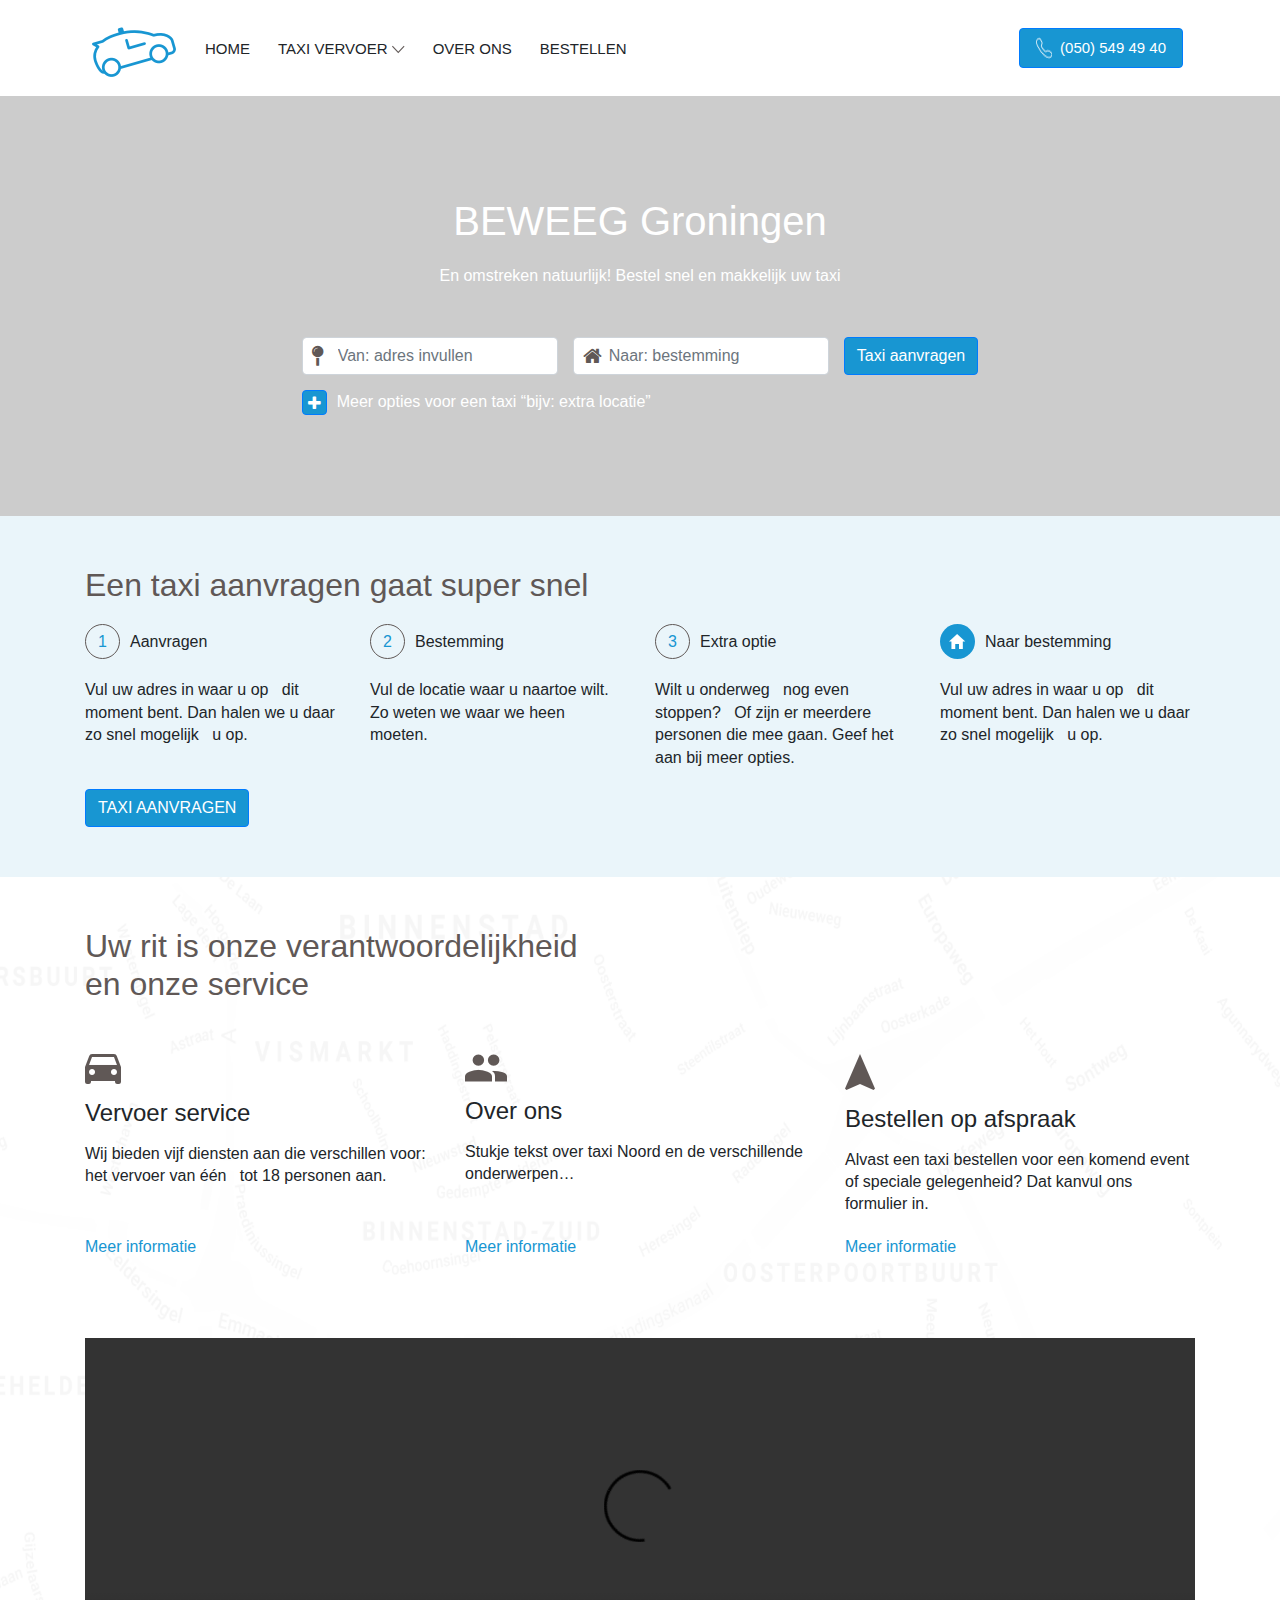
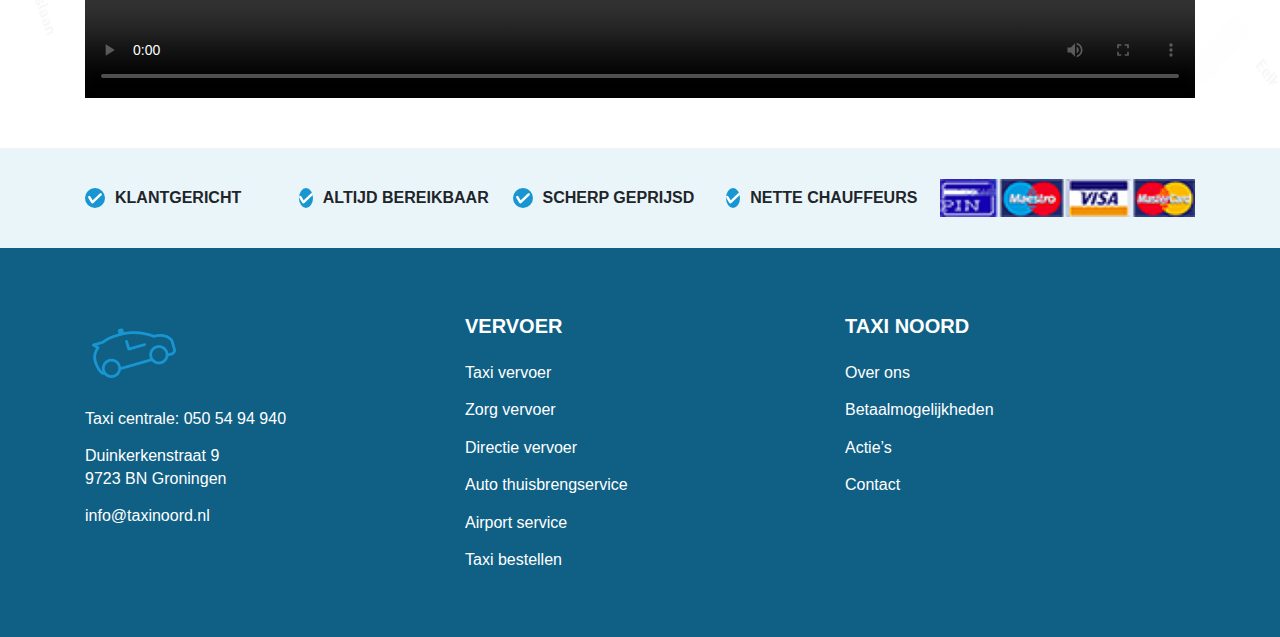
==== index.html @ 8e5fa74c "intial commit (any name )" ====
﻿<!doctype html>
<html>
<head>
    <meta charset="utf-8">
    <meta name="viewport" content="width=device-width, initial-scale=1, shrink-to-fit=no">
    <meta name="description" content="">
    <meta name="author" content="">





    <title>Taxi Noord - Home</title>

    <link href="Content/bootstrap.css" rel="stylesheet" />
    <link href="Content/font-awesome.css" rel="stylesheet" />
    <!-- Custom styles for this template -->
    <link href="css/app.css" rel="stylesheet" />

</head>

<body>

    <nav class="navbar navbar-expand-md nav-top">
        <div class="container">
            <a class="navbar-brand" href="#">
                <img src="images/group@2x.png" alt="Alternate Text" />
            </a>
            <a class="nav-link btn btn-primary d-flex d-md-none onsamll-phone" href="#"><img class="mr-2" src="images/icons/ion-ios-telephone-outline-ionicons.png" alt="Alternate Text" /> <span class="text-white">(050) 549 49 40</span></a>

            <button class="navbar-toggler" type="button" data-toggle="collapse" data-target="#navbarsExample07" aria-controls="navbarsExample07" aria-expanded="false" aria-label="Toggle navigation">
                <span class="fa fa-bars"></span>
            </button>

            <div class="collapse navbar-collapse" id="navbarsExample07">
                <ul class="navbar-nav mr-auto">
                    <li class="nav-item active">
                        <a class="nav-link" href="#">Home <span class="sr-only">(current)</span></a>
                    </li>
                    <li class="nav-item dropdown">
                        <a class="nav-link dropdown-toggle" href="http://example.com" id="dropdown07" data-toggle="dropdown" aria-haspopup="true" aria-expanded="false">Taxi Vervoer <img src="images/icons/ion-ios-arrow-down-ionicons.png" alt="Alternate Text" /></a>
                        <div class="dropdown-menu" aria-labelledby="dropdown07">
                            <a class="dropdown-item" href="#">Action</a>
                            <a class="dropdown-item" href="#">Another action</a>
                            <a class="dropdown-item" href="#">Something else here</a>
                        </div>
                    </li>
                    <li class="nav-item">
                        <a class="nav-link" href="#">Over ons</a>
                    </li>
                    <li class="nav-item">
                        <a class="nav-link" href="#">Bestellen</a>
                    </li>


                </ul>
                <ul class="my-2 my-md-0 list-unstyled nav-right">
                    <li class="nav-item  d-none d-md-block">
                        <a class="nav-link btn btn-primary d-flex" href="#"><img class="mr-2" src="images/icons/ion-ios-telephone-outline-ionicons.png" alt="Alternate Text" /> <span>(050) 549 49 40</span></a>
                    </li>
                </ul>
            </div>
        </div>
    </nav>
    <header class="header">
        <div class="container">
            <div class="header-content">
                <h1 class="text-center heading">BEWEEG Groningen</h1>
                <p class="text-center first-para">En omstreken natuurlijk! Bestel snel en makkelijk uw taxi</p>
                <form class="form-inline" action="/action_page.php">

                    <div class="form-group from-address-container">
                        <input type="text" class="form-control" placeholder="Van: adres invullen" id="from-address">
                    </div>
                    <div class="form-group to-address-container">
                        <input type="text" class="form-control" placeholder="Naar: bestemming" id="to-address">

                    </div>
                    <div class="more-option-container d-block d-md-none">
                        <div class="more-option-btn-container d-flex align-items-center">
                            <button class="btn btn-primary p-0 more-option-btn"><i class="fa fa-plus"></i></button>
                            <span>
                                Meer opties voor een taxi “bijv: extra locatie”
                            </span>
                        </div>

                    </div>

                    <button type="submit" class="btn btn-primary">Taxi aanvragen</button>

                </form>
                <div class="more-option-container d-none d-md-block">
                    <div class="more-option-btn-container d-flex align-items-center">
                        <button class="btn btn-primary p-0 more-option-btn"><i class="fa fa-plus"></i></button>
                        <span>
                            Meer opties voor een taxi “bijv: extra locatie”
                        </span>
                    </div>

                </div>
            </div>
        </div>
    </header>


    <section class="section apply-section">
        <div class="container">
            <div class="apply-content">
                <h2 class="text-secondary apply-title">Een taxi aanvragen gaat super snel</h2>
                <div class="row">
                    <div class="col-sm-6 col-md-3 mb-3 mb-md-0">
                        <div class="step-number-container">
                            <div class="step-number">1</div>
                            <span class="step-help-text">
                                Aanvragen
                            </span>
                        </div>
                        <p class="step-text">
                            Vul uw adres in waar u op                              dit moment bent. Dan halen we u daar zo snel mogelijk                              u op.
                        </p>
                       </div>


                    <div class="col-sm-6 col-md-3  mb-3 mb-md-0">
                        <div class="step-number-container">
                            <div class="step-number">2</div>
                            <span class="step-help-text">
                                Bestemming
                            </span>
                        </div>
                        <p class="step-text">
                            Vul de locatie waar u naartoe wilt. Zo weten we waar we heen moeten.
                        </p>
                    </div>

                    <div class="col-sm-6 col-md-3   mb-3 mb-md-0">
                        <div class="step-number-container">
                            <div class="step-number">3</div>
                            <span class="step-help-text">
                                Extra optie
                            </span>
                        </div>
                        <p class="step-text">
                            Wilt u onderweg                              nog even stoppen?                              Of zijn er meerdere personen die mee gaan. Geef het aan bij meer opties.
                        </p>
                    </div>

                    <div class="col-sm-6 col-md-3   mb-3 mb-md-0">
                        <div class="step-number-container">
                            <div class="step-number step-number-img bg-primary"><img src="images/icons/ion-android-home-ionicons.png" alt="Alternate Text" /></div>
                            <span class="step-help-text">
                                Naar bestemming
                            </span>
                        </div>
                        <p class="step-text">
                            Vul uw adres in waar u op                              dit moment bent. Dan halen we u daar zo snel mogelijk                              u op.
                        </p>
                    </div>
                </div>

                <div class="row">
                    <div class="col">
                        <button class="btn btn-primary  step-btn text-nowrap taxi-btn">Taxi aanvragen</button>
                    </div>
                </div>
            </div>
        </div>
    </section>



    <section class="section services-section">
        <div class="container">
            <div class="services-content">
                <div class="row">
                    <div class="col-md-6">
                        <h2 class="text-secondary services-title">Uw rit is onze verantwoordelijkheid                 en onze service</h2>
                    </div>
                </div>
                <div class="row services-container">
                    <div class="col-sm-4 col-md-4 mb-5 mb-sm-0">
                        <img src="images/icons/ion-android-car-ionicons.png" class="service-icon" alt="Alternate Text" />
                        <h4 class="service-name">Vervoer service</h4>
                        <p class="service-text">Wij bieden vijf diensten aan die verschillen voor:  het vervoer van één                                  tot 18 personen aan. </p>
                        <a href="#" class="btn-link text-primary more-info-link">Meer informatie </a>
                    </div>

                    <div class="col-sm-4 col-md-4  mb-5 mb-sm-0">
                        <img src="images/icons/ion-android-people-ionicons.png" class="service-icon" alt="Alternate Text" />
                        <h4 class="service-name">Over ons</h4>
                        <p class="service-text">Stukje tekst over taxi Noord en de verschillende onderwerpen… </p>
                        <a href="#" class="btn-link text-primary more-info-link">Meer informatie </a>
                    </div>

                    <div class="col-sm-4 col-md-4">
                        <img src="images/icons/ion-android-navigate-ionicons.png" class="service-icon" alt="Alternate Text" />
                        <h4 class="service-name">Bestellen op afspraak</h4>
                        <p class="service-text">Alvast een taxi bestellen voor een komend event of speciale gelegenheid? Dat kanvul ons formulier in. </p>
                        <a href="#" class="btn-link text-primary more-info-link">Meer informatie </a>
                    </div>

                </div>

                <div class="video-container">
                    <video controls>
                        <source src="movie.mp4" type="video/mp4">
                        <source src="movie.ogg" type="video/ogg">
                        Your browser does not support the video tag.
                    </video>
                </div>
            </div>
        </div>
    </section>


    <section class="price-section">
        <div class="container">
            <div class="price-content">
                <div class="row flex-grow-1">
                    <div class="col-12 col-sm-8  col-lg-9  d-flex align-items-center">
                        <div class="row flex-grow-1">
                            <div class="col-6 col-sm-6 col-lg-3 mb-3 m-md-0">
                                <div class="price-container">
                                    <div class="img-container">
                                        <img src="images/icons/ion-checkmark-round-ionicons@2x.png" alt="Alternate Text" />
                                    </div>
                                    <span class="price-name">Klantgericht</span>
                                </div>
                            </div>
                            <div class="col-6 col-sm-6 col-lg-3  mb-3 m-md-0">
                                <div class="price-container">
                                    <div class="img-container">
                                        <img src="images/icons/ion-checkmark-round-ionicons@2x.png" alt="Alternate Text" />
                                    </div>
                                    <span class="price-name">Altijd bereikbaar</span>
                                </div>
                            </div>
                            <div class="col-6 col-sm-6 col-lg-3  mb-3 m-sm-0">
                                <div class="price-container">
                                    <div class="img-container">
                                        <img src="images/icons/ion-checkmark-round-ionicons@2x.png" alt="Alternate Text" />
                                    </div>
                                    <span class="price-name">Scherp geprijsd</span>
                                </div>
                            </div>
                            <div class="col-6 col-sm-6 col-lg-3  mb-3 m-sm-0">
                                <div class="price-container">
                                    <div class="img-container">
                                        <img src="images/icons/ion-checkmark-round-ionicons@2x.png" alt="Alternate Text" />
                                    </div>
                                    <span class="price-name">Nette chauffeurs</span>
                                </div>
                            </div>

                        </div>
                    </div>
                    <div class="col-12 col-sm-4  col-lg-3 justify-content-sm-center  d-flex justify-content-start align-items-center">
                        <img src="images/icons/betaalmethodes@2x.png" class="img-fluid" alt="Alternate Text" />
                    </div>
                </div>
            </div>
        </div>
    </section>

    <footer class="page-footer section">

        <div class="container">
            <div class="row">
                <div class="col-sm-6 col-md-4">
                    <h5 class="font-weight-bold text-uppercase mt-3  mb-3 mb-sm-4">
                        <img src="images/group@2x.png" alt="Alternate Text" />
                    </h5>
                    <ul class="list-unstyled">
                        <li>
                            Taxi centrale:  <a href="#!"> <span class="phono">050 54 94 940</span></a>
                        </li>
                        <li>
                            <a href="#!">Duinkerkenstraat  9 <br />9723 BN Groningen </a>
                        </li>
                        <li>
                            <a href="#!" class="main-link">info@taxinoord.nl</a>
                        </li>
                    </ul>

                </div>
                <div class="col-sm-6 col-md-4 ">
                    <h5 class="font-weight-bold text-uppercase mt-3 mb-3 mb-sm-4">Vervoer</h5>

                    <ul class="list-unstyled">
                        <li>
                            <a href="#!">Taxi vervoer  </a>
                        </li>
                        <li>
                            <a href="#!">Zorg vervoer</a>
                        </li>
                        <li>
                            <a href="#!">Directie vervoer</a>
                        </li>

                        <li>
                            <a href="#!">Auto thuisbrengservice</a>
                        </li>
                        <li>
                            <a href="#!">Airport service</a>
                        </li>
                        <li>
                            <a href="#!">Taxi bestellen</a>
                        </li>
                    </ul>

                </div>
                <div class="col-sm-6 col-md-4  ">
                    <h5 class="font-weight-bold text-uppercase mt-3  mb-3 mb-sm-4">Taxi Noord</h5>

                    <ul class="list-unstyled">
                        <li>
                            <a href="#!">Over ons</a>
                        </li>
                        <li>
                            <a href="#!">Betaalmogelijkheden</a>
                        </li>
                        <li>
                            <a href="#!">Actie’s</a>
                        </li>
                        <li>
                            <a href="#!">Contact</a>
                        </li>
                    </ul>
                </div>
            </div>            
        </div>
    </footer>
    <!-- Footer -->
    <script src="Scripts/jquery-3.0.0.js"></script>
    <script src="Scripts/bootstrap.js"></script>
    <script src="js/app.js"></script>

</body>
</html>
---- css/app.css ----
/*@import
  'vendors/normalize';*/
/**
 * Set up a decent box model on the root element
 */
html {
  box-sizing: border-box; }

/**
 * Make all elements from the DOM inherit from the parent box-sizing
 * Since `*` has a specificity of 0, it does not override the `html` value
 * making all elements inheriting from the root box-sizing value
 * See: https://css-tricks.com/inheriting-box-sizing-probably-slightly-better-best-practice/
 */
*,
*::before,
*::after {
  box-sizing: inherit;
  margin: 0;
  padding: 0; }

/**
 * Basic styles for links
 */
/*a {
  color: $brand-color;
  text-decoration: none;

  @include on-event {
    color: $text-color;
    text-decoration: underline;
  }
}*/
/**
 * Basic typography style for copy text
 */
html {
  /*font-size: 62.5%;*/
  font-size: 100%; }

body {
  /*font-size: 1.6rem;*/
  line-height: 1.4; }

* {
  font-family: inherit;
  font-size: inherit;
  line-height: inherit; }

a,
a:visited {
  color: inherit; }

.btn-primary {
  background-color: #1896d2 !important; }

.text-secondary {
  color: #605856 !important; }

.text-primary {
  color: #1896d2 !important; }

.bg-primary {
  background-color: #1896d2 !important; }

.text-white {
  color: #ffffff !important; }

.big-box {
  background-color: #fcfcfc;
  border: 1px solid #605856;
  border-radius: 5px;
  padding: 20px 10px; }

.section {
  padding-top: 50px;
  padding-bottom: 50px; }

@media (max-width: 992px) {
  .nav-top .container {
    max-width: 100% !important; } }

@media (max-width: 358px) {
  .nav-top .onsamll-phone {
    display: none !important; } }

.nav-top li {
  margin-right: 0.75rem; }

.nav-top .navbar-toggler {
  outline: none; }
  .nav-top .navbar-toggler .fa-bars {
    color: #1896d2;
    font-size: 35px; }

.nav-top a {
  font-size: 15px;
  text-transform: uppercase;
  font-weight: 500; }
  @media (max-width: 788px) {
    .nav-top a {
      font-size: 14px; } }

.nav-top .nav-right a {
  color: white; }

.nav-top .dropdown-toggle::after {
  content: none; }

.header {
  background-image: linear-gradient(rgba(0, 0, 0, 0.2), rgba(0, 0, 0, 0.2)), url(../images/header@2x.png);
  background-size: cover;
  background-repeat: no-repeat;
  height: 420px;
  color: #ffffff; }
  @media (max-width: 768px) {
    .header {
      background-image: linear-gradient(rgba(0, 0, 0, 0.2), rgba(0, 0, 0, 0.2)), url(../images/header.png); } }
  .header .container {
    height: 420px;
    display: flex;
    align-items: center;
    justify-content: center;
    flex-direction: column; }
  .header .header-content .heading {
    margin-bottom: 20px; }
    @media (max-width: 576px) {
      .header .header-content .heading {
        font-size: 30px; } }
  .header .header-content .first-para {
    margin-bottom: 50px; }
  .header .header-content form {
    margin-bottom: 15px; }
    .header .header-content form .form-group {
      position: relative; }
      .header .header-content form .form-group .form-control {
        padding-left: 35px; }
    .header .header-content form .from-address-container::before {
      content: "\f276";
      font-family: FontAwesome;
      position: absolute;
      top: 50%;
      transform: translateY(-50%);
      left: 10px;
      z-index: 10;
      color: #605856;
      font-size: 20px; }
    .header .header-content form .to-address-container::before {
      content: "\f015";
      font-family: FontAwesome;
      position: absolute;
      top: 50%;
      transform: translateY(-50%);
      left: 10px;
      z-index: 10;
      color: #605856;
      font-size: 20px; }
    .header .header-content form > *:not(:last-child) {
      margin-right: 15px; }
    @media (max-width: 768px) {
      .header .header-content form {
        flex-direction: column; }
        .header .header-content form .form-group {
          width: 100%; }
        .header .header-content form .form-control {
          width: 100%; }
        .header .header-content form > * {
          margin-bottom: 15px; }
        .header .header-content form .more-option-container {
          align-self: flex-start; }
        .header .header-content form button[type=submit] {
          width: 100%;
          align-self: flex-start; } }
  .header .header-content .more-option-btn {
    width: 25px;
    height: 25px;
    display: inline-flex;
    justify-content: center;
    align-items: center;
    margin-right: 10px; }

.page-footer {
  background-color: #106086;
  color: #ffffff; }
  .page-footer li:not(:last-child) {
    margin-bottom: 15px; }
  .page-footer li a {
    text-decoration: none; }
    .page-footer li a:hover {
      color: #ffffff; }

.apply-section {
  background-color: #eaf5fa; }
  .apply-section .apply-content .apply-title {
    margin-bottom: 20px; }
  .apply-section .apply-content .step-number-container {
    display: flex;
    align-items: center;
    margin-bottom: 20px; }
    .apply-section .apply-content .step-number-container .step-number {
      border: 1px solid #605856;
      border-radius: 50%;
      width: 35px;
      height: 35px;
      display: flex;
      justify-content: center;
      align-items: center;
      margin-right: 10px;
      color: #1896d2;
      font-weight: 500; }
    .apply-section .apply-content .step-number-container .step-number-img {
      border-color: transparent; }
    .apply-section .apply-content .step-number-container .step-help-text {
      font-weight: 500; }
  .apply-section .apply-content .step-text {
    margin-bottom: 20px; }
  .apply-section .apply-content .step-btn {
    text-transform: uppercase; }
  @media (max-width: 576px) {
    .apply-section .apply-content .taxi-btn {
      width: 100%; } }

.services-section {
  background-image: url(../../images/schermafbeelding-2019-06-26-om-15-54-15@3x.png);
  background-size: cover;
  background-repeat: no-repeat; }
  .services-section .services-content .col-sm-4.col-md-4 {
    display: flex;
    flex-direction: column; }
  .services-section .services-content .services-container {
    margin-bottom: 80px; }
  .services-section .services-content .services-title {
    margin-bottom: 50px; }
  .services-section .services-content .service-icon {
    margin-bottom: 15px;
    align-self: flex-start; }
  .services-section .services-content .service-name {
    margin-bottom: 15px; }
  .services-section .services-content .service-text {
    margin-bottom: 20px; }
  .services-section .services-content .more-info-link {
    font-weight: 500;
    flex: 1;
    display: flex;
    align-items: flex-end; }
  .services-section .services-content .video-container {
    height: 360px; }
    @media (max-width: 768px) {
      .services-section .services-content .video-container {
        height: 270px; } }
    .services-section .services-content .video-container video {
      width: 100%;
      height: 100%; }

.price-section {
  background-color: #eaf5fa; }
  .price-section .price-content {
    display: flex;
    min-height: 100px; }
    @media (max-width: 768px) {
      .price-section .price-content {
        padding-top: 25px;
        padding-bottom: 25px; } }
  .price-section .price-container {
    display: flex;
    align-items: center; }
    .price-section .price-container .img-container {
      display: flex;
      align-items: center;
      justify-content: center;
      width: 20px;
      height: 20px;
      background-color: #1896d2;
      border-radius: 50%;
      margin-right: 10px; }
    .price-section .price-container .price-name {
      font-weight: bold;
      text-transform: uppercase;
      white-space: nowrap; }

.navigator-section {
  background-color: #eaf5fa;
  padding: 30px 0;
  padding-bottom: 10px; }
  .navigator-section .breadcrumb {
    background-color: transparent;
    padding: 0; }
    .navigator-section .breadcrumb .breadcrumb-item {
      display: flex;
      align-items: center; }
    .navigator-section .breadcrumb .breadcrumb-item + .breadcrumb-item::before {
      content: "\203A";
      font-size: 33px;
      transform: translateY(-4px);
      padding-left: 10px;
      padding-right: 15px; }

.transport-section .transport-btns > * {
  margin-bottom: 20px; }

.transport-section .transport-btns > *:not(:last-child) {
  margin-right: 20px; }

@media (max-width: 768px) {
  .transport-section form {
    margin-left: 0; } }

.transport-section form label {
  margin: 0; }

.transport-section form input {
  background-color: transparent !important;
  border: none;
  border-bottom: 1px solid #1896d2;
  border-radius: 0;
  outline: none !important;
  box-shadow: none !important;
  padding-left: 0; }

.transport-section .person-form-container form {
  margin-left: 62px; }

.transport-section .person-form-container .person-form-content .form-header {
  margin-bottom: 20px; }
  .transport-section .person-form-container .person-form-content .form-header img {
    align-self: center; }
  .transport-section .person-form-container .person-form-content .form-header .divider {
    padding-left: 20px;
    padding-right: 20px;
    width: 41px !important;
    height: 100%;
    background: #1896d2;
    background-clip: content-box; }

.transport-section .left-side {
  width: 75px; }
  .transport-section .left-side .img-container {
    margin-left: 10px; }

.transport-section .right-side {
  flex: 1; }
  .transport-section .right-side .right-text {
    padding-left: 15px; }
  .transport-section .right-side.border-left {
    border-left: 1px solid #1896d2 !important; }
  .transport-section .right-side .small-boxes {
    display: flex; }
    .transport-section .right-side .small-boxes .box {
      display: flex;
      justify-content: center;
      align-items: center;
      border: 1px solid #605856;
      border-radius: 5px;
      padding: 10px;
      width: 50px;
      height: 50px; }
      .transport-section .right-side .small-boxes .box:not(:last-child) {
        margin-right: 10px; }
      .transport-section .right-side .small-boxes .box.active {
        background-color: #1896d2;
        color: white; }

.transport-section .address-data-content .vertical-icons {
  height: 150px;
  display: flex;
  flex-direction: column;
  align-items: center; }
  .transport-section .address-data-content .vertical-icons .divider {
    flex: 1;
    width: 1px;
    border: 1px solid #91d3f2; }
  .transport-section .address-data-content .vertical-icons .circle-container {
    background-color: #91d3f2;
    width: 30px;
    height: 30px;
    border-radius: 50%;
    display: flex;
    justify-content: center;
    align-items: center; }
    .transport-section .address-data-content .vertical-icons .circle-container .circle {
      width: 18px;
      height: 18px;
      border-radius: 50%;
      background-color: #1896d2; }
  .transport-section .address-data-content .vertical-icons .icon-container {
    background-color: #91d3f2;
    width: 30px;
    height: 30px;
    border-radius: 50%;
    display: flex;
    justify-content: center;
    align-items: center; }
    .transport-section .address-data-content .vertical-icons .icon-container img {
      width: 18px;
      height: 18px; }

.transport-section .address-data-content i.fa {
  color: #1896d2;
  font-size: 25px;
  transform: translateY(4px) rotate(90deg);
  padding-left: 40px; }

.transport-section .calendar-content .ui-datepicker {
  display: block;
  width: 100%;
  border: none; }

.transport-section .payment-method select {
  background-color: transparent;
  border: none; }

.btn-outline-primary {
  border-color: #1896d2 !important;
  color: #000000 !important; }
  .btn-outline-primary:hover, .btn-outline-primary.active {
    background-color: #1896d2 !important;
    color: #ffffff !important; }
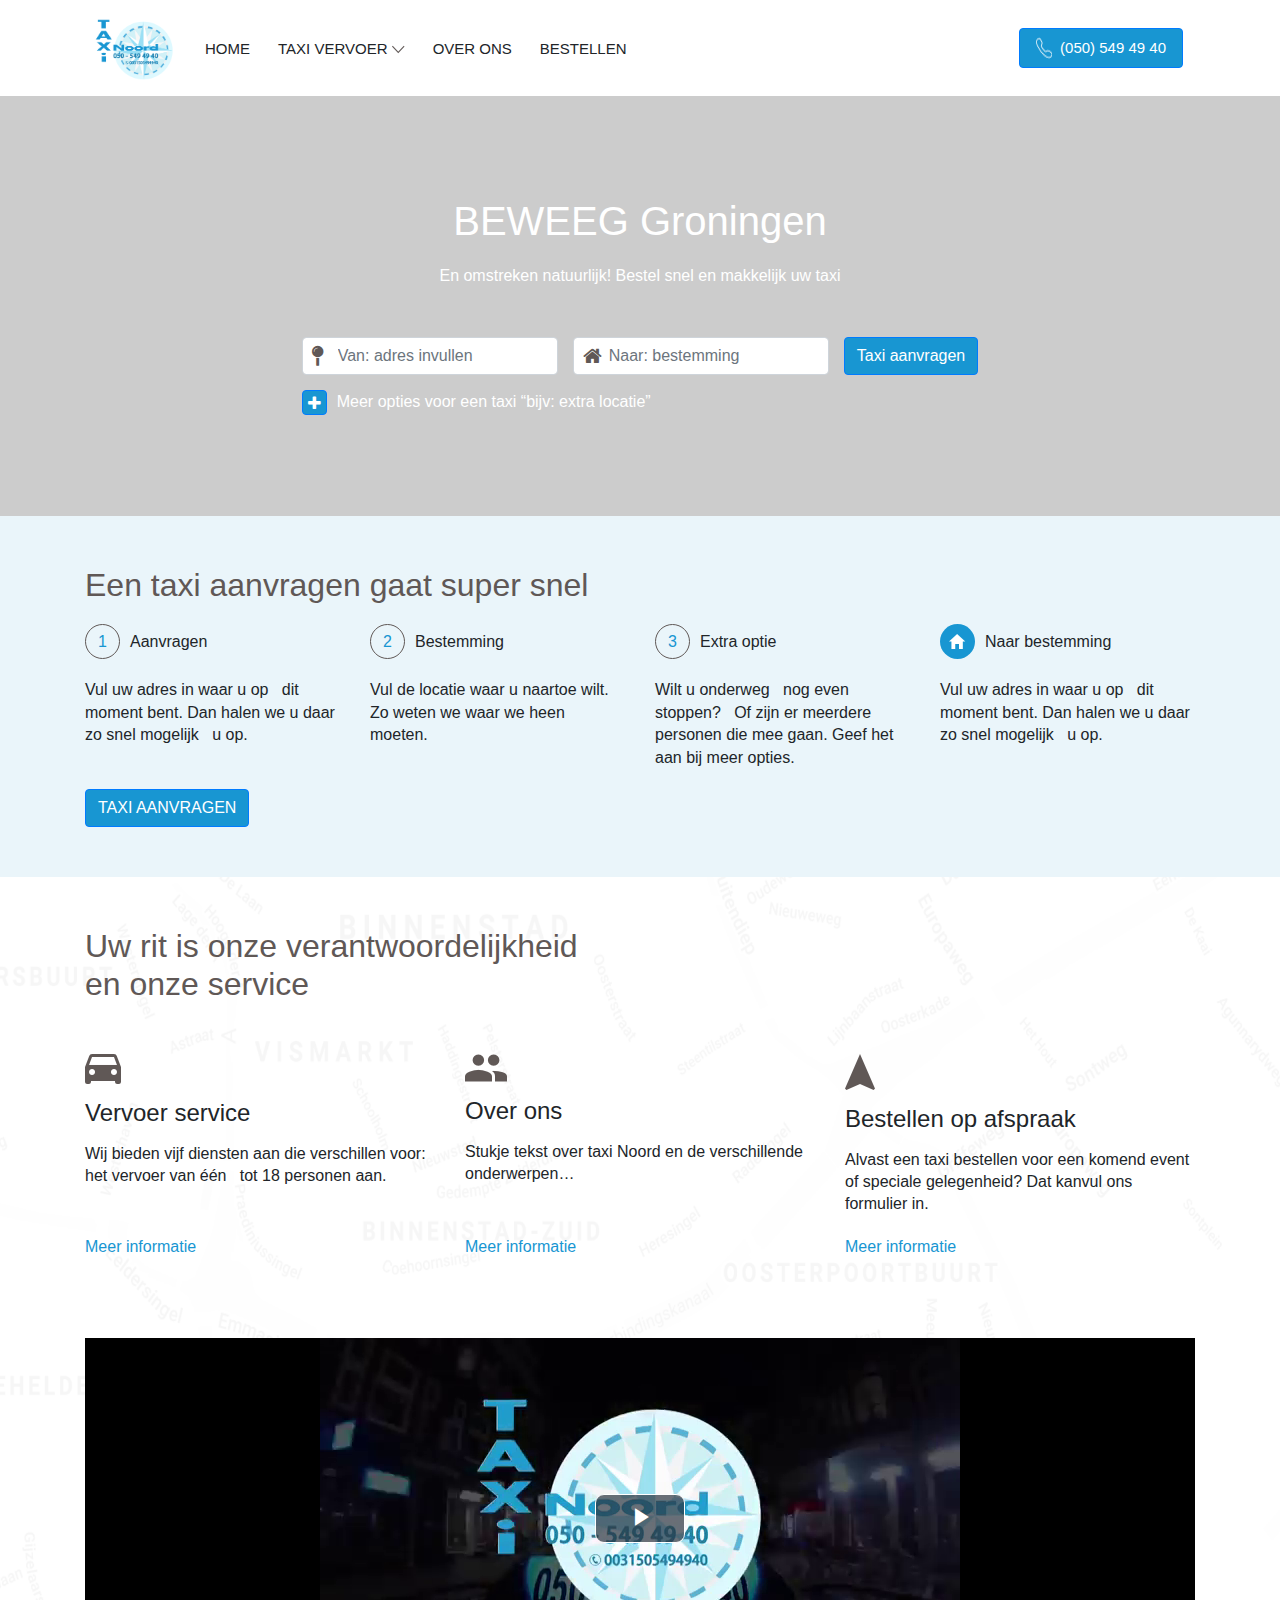
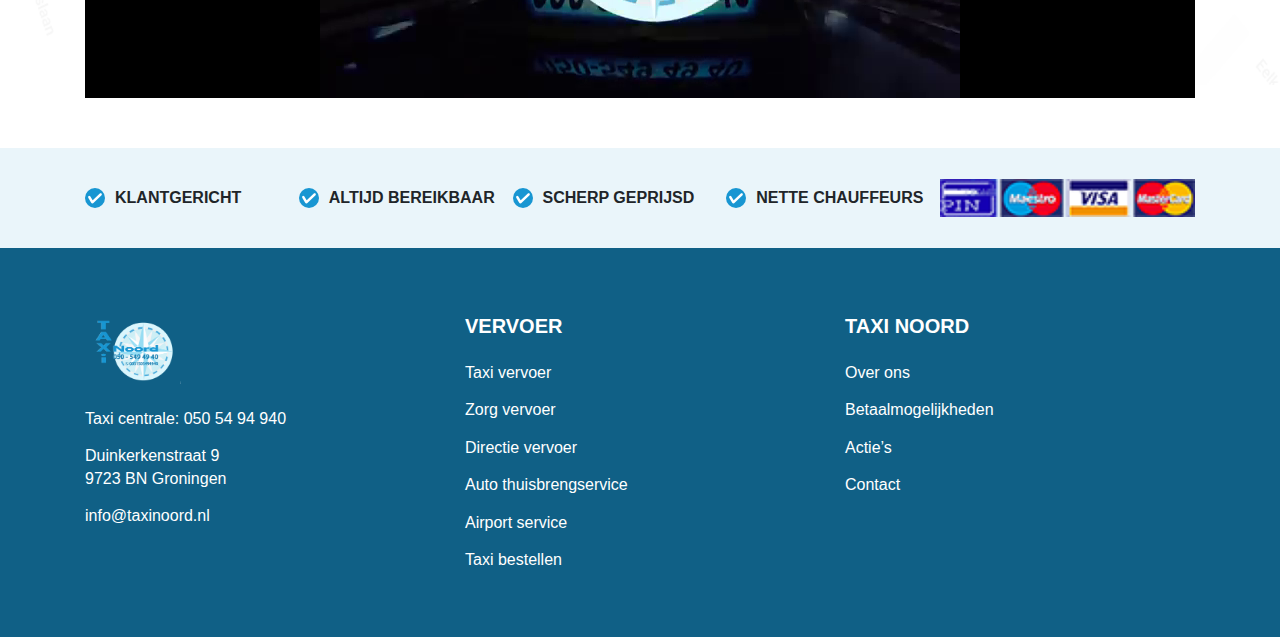
==== commit 2266fd93: "inital commit (any name )" ====
--- a/index.html
+++ b/index.html
@@ -14,6 +14,7 @@
 
     <link href="Content/bootstrap.css" rel="stylesheet" />
     <link href="Content/font-awesome.css" rel="stylesheet" />
+    <link href="css/videojs.css" rel="stylesheet" />
     <!-- Custom styles for this template -->
     <link href="css/app.css" rel="stylesheet" />
 
@@ -24,7 +25,7 @@
     <nav class="navbar navbar-expand-md nav-top">
         <div class="container">
             <a class="navbar-brand" href="#">
-                <img src="images/group@2x.png" alt="Alternate Text" />
+                <img src="images/logo.png" class="logo" alt="Alternate Text" />
             </a>
             <a class="nav-link btn btn-primary d-flex d-md-none onsamll-phone" href="#"><img class="mr-2" src="images/icons/ion-ios-telephone-outline-ionicons.png" alt="Alternate Text" /> <span class="text-white">(050) 549 49 40</span></a>
 
@@ -120,7 +121,7 @@
                             dit moment bent. Dan halen we u daar zo snel mogelijk                               u op.
                         </p>
-                       </div>
+                    </div>
 
 
                     <div class="col-sm-6 col-md-3  mb-3 mb-md-0">
@@ -210,10 +211,20 @@
                 </div>
 
                 <div class="video-container">
-                    <video controls>
-                        <source src="movie.mp4" type="video/mp4">
-                        <source src="movie.ogg" type="video/ogg">
-                        Your browser does not support the video tag.
+                    <video id="my-video"
+                           class="video-js vjs-default-skin vjs-big-play-centered "
+                           controls
+                           preload="auto"
+                           width="640"
+                           height="264"
+                           poster="images/taxi-poster.png"
+                           data-setup="{}">
+                        <source src="videos/taxi.mp4" type="video/mp4" />
+                        <p class="vjs-no-js">
+                            To view this video please enable JavaScript, and consider upgrading to a
+                            web browser that
+                            <a href="https://videojs.com/html5-video-support/" target="_blank">supports HTML5 video</a>
+                        </p>
                     </video>
                 </div>
             </div>
@@ -230,7 +241,11 @@
                             <div class="col-6 col-sm-6 col-lg-3 mb-3 m-md-0">
                                 <div class="price-container">
                                     <div class="img-container">
-                                        <img src="images/icons/ion-checkmark-round-ionicons@2x.png" alt="Alternate Text" />
+                                        <picture>
+                                            <source srcset="images/icons/ion-checkmark-round-ionicons.png" media="(max-width:768px)" />
+                                            <source srcset="images/icons/ion-checkmark-round-ionicons@2x.png" media="(min-width:768px)" />
+                                            <img src="images/icons/ion-checkmark-round-ionicons.png" alt="Alternate Text" />
+                                        </picture>
                                     </div>
                                     <span class="price-name">Klantgericht</span>
                                 </div>
@@ -238,7 +253,11 @@
                             <div class="col-6 col-sm-6 col-lg-3  mb-3 m-md-0">
                                 <div class="price-container">
                                     <div class="img-container">
-                                        <img src="images/icons/ion-checkmark-round-ionicons@2x.png" alt="Alternate Text" />
+                                        <picture>
+                                            <source srcset="images/icons/ion-checkmark-round-ionicons.png" media="(max-width:768px)" />
+                                            <source srcset="images/icons/ion-checkmark-round-ionicons@2x.png" media="(min-width:768px)" />
+                                            <img src="images/icons/ion-checkmark-round-ionicons.png" alt="Alternate Text" />
+                                        </picture>
                                     </div>
                                     <span class="price-name">Altijd bereikbaar</span>
                                 </div>
@@ -246,7 +265,11 @@
                             <div class="col-6 col-sm-6 col-lg-3  mb-3 m-sm-0">
                                 <div class="price-container">
                                     <div class="img-container">
-                                        <img src="images/icons/ion-checkmark-round-ionicons@2x.png" alt="Alternate Text" />
+                                        <picture>
+                                            <source srcset="images/icons/ion-checkmark-round-ionicons.png" media="(max-width:768px)" />
+                                            <source srcset="images/icons/ion-checkmark-round-ionicons@2x.png" media="(min-width:768px)" />
+                                            <img src="images/icons/ion-checkmark-round-ionicons.png" alt="Alternate Text" />
+                                        </picture>
                                     </div>
                                     <span class="price-name">Scherp geprijsd</span>
                                 </div>
@@ -254,7 +277,11 @@
                             <div class="col-6 col-sm-6 col-lg-3  mb-3 m-sm-0">
                                 <div class="price-container">
                                     <div class="img-container">
-                                        <img src="images/icons/ion-checkmark-round-ionicons@2x.png" alt="Alternate Text" />
+                                        <picture>
+                                            <source srcset="images/icons/ion-checkmark-round-ionicons.png" media="(max-width:768px)" />
+                                            <source srcset="images/icons/ion-checkmark-round-ionicons@2x.png" media="(min-width:768px)" />
+                                            <img src="images/icons/ion-checkmark-round-ionicons.png" alt="Alternate Text" />
+                                        </picture>
                                     </div>
                                     <span class="price-name">Nette chauffeurs</span>
                                 </div>
@@ -263,7 +290,11 @@
                         </div>
                     </div>
                     <div class="col-12 col-sm-4  col-lg-3 justify-content-sm-center  d-flex justify-content-start align-items-center">
-                        <img src="images/icons/betaalmethodes@2x.png" class="img-fluid" alt="Alternate Text" />
+                        <picture>
+                            <source srcset="images/icons/betaalmethodes.png" media="(max-width:768px)" />
+                            <source srcset="images/icons/betaalmethodes@2x.png" media="(min-width:768px)" />
+                            <img src="images/icons/ion-checkmark-round-ionicons.png" class="img-fluid" alt="Alternate Text" />
+                        </picture>
                     </div>
                 </div>
             </div>
@@ -276,7 +307,7 @@
             <div class="row">
                 <div class="col-sm-6 col-md-4">
                     <h5 class="font-weight-bold text-uppercase mt-3  mb-3 mb-sm-4">
-                        <img src="images/group@2x.png" alt="Alternate Text" />
+                        <img src="images/logo.png" class="logo" alt="Alternate Text" />
                     </h5>
                     <ul class="list-unstyled">
                         <li>
@@ -335,12 +366,13 @@
                         </li>
                     </ul>
                 </div>
-            </div>            
+            </div>
         </div>
     </footer>
     <!-- Footer -->
     <script src="Scripts/jquery-3.0.0.js"></script>
     <script src="Scripts/bootstrap.js"></script>
+    <script src="js/videojs.js"></script>
     <script src="js/app.js"></script>
 
 </body>
--- a/css/videojs.css
+++ b/css/videojs.css
@@ -0,0 +1,1736 @@
+﻿@charset "UTF-8";
+
+.vjs-modal-dialog .vjs-modal-dialog-content, .video-js .vjs-modal-dialog, .vjs-button > .vjs-icon-placeholder:before, .video-js .vjs-big-play-button .vjs-icon-placeholder:before {
+    position: absolute;
+    top: 0;
+    left: 0;
+    width: 100%;
+    height: 100%;
+}
+
+.vjs-button > .vjs-icon-placeholder:before, .video-js .vjs-big-play-button .vjs-icon-placeholder:before {
+    text-align: center;
+}
+
+@font-face {
+    font-family: VideoJS;
+    src: url([data-uri]) format("woff");
+    font-weight: normal;
+    font-style: normal;
+}
+
+.vjs-icon-play, .video-js .vjs-play-control .vjs-icon-placeholder, .video-js .vjs-big-play-button .vjs-icon-placeholder:before {
+    font-family: VideoJS;
+    font-weight: normal;
+    font-style: normal;
+}
+
+    .vjs-icon-play:before, .video-js .vjs-play-control .vjs-icon-placeholder:before, .video-js .vjs-big-play-button .vjs-icon-placeholder:before {
+        content: "\f101";
+    }
+
+.vjs-icon-play-circle {
+    font-family: VideoJS;
+    font-weight: normal;
+    font-style: normal;
+}
+
+    .vjs-icon-play-circle:before {
+        content: "\f102";
+    }
+
+.vjs-icon-pause, .video-js .vjs-play-control.vjs-playing .vjs-icon-placeholder {
+    font-family: VideoJS;
+    font-weight: normal;
+    font-style: normal;
+}
+
+    .vjs-icon-pause:before, .video-js .vjs-play-control.vjs-playing .vjs-icon-placeholder:before {
+        content: "\f103";
+    }
+
+.vjs-icon-volume-mute, .video-js .vjs-mute-control.vjs-vol-0 .vjs-icon-placeholder {
+    font-family: VideoJS;
+    font-weight: normal;
+    font-style: normal;
+}
+
+    .vjs-icon-volume-mute:before, .video-js .vjs-mute-control.vjs-vol-0 .vjs-icon-placeholder:before {
+        content: "\f104";
+    }
+
+.vjs-icon-volume-low, .video-js .vjs-mute-control.vjs-vol-1 .vjs-icon-placeholder {
+    font-family: VideoJS;
+    font-weight: normal;
+    font-style: normal;
+}
+
+    .vjs-icon-volume-low:before, .video-js .vjs-mute-control.vjs-vol-1 .vjs-icon-placeholder:before {
+        content: "\f105";
+    }
+
+.vjs-icon-volume-mid, .video-js .vjs-mute-control.vjs-vol-2 .vjs-icon-placeholder {
+    font-family: VideoJS;
+    font-weight: normal;
+    font-style: normal;
+}
+
+    .vjs-icon-volume-mid:before, .video-js .vjs-mute-control.vjs-vol-2 .vjs-icon-placeholder:before {
+        content: "\f106";
+    }
+
+.vjs-icon-volume-high, .video-js .vjs-mute-control .vjs-icon-placeholder {
+    font-family: VideoJS;
+    font-weight: normal;
+    font-style: normal;
+}
+
+    .vjs-icon-volume-high:before, .video-js .vjs-mute-control .vjs-icon-placeholder:before {
+        content: "\f107";
+    }
+
+.vjs-icon-fullscreen-enter, .video-js .vjs-fullscreen-control .vjs-icon-placeholder {
+    font-family: VideoJS;
+    font-weight: normal;
+    font-style: normal;
+}
+
+    .vjs-icon-fullscreen-enter:before, .video-js .vjs-fullscreen-control .vjs-icon-placeholder:before {
+        content: "\f108";
+    }
+
+.vjs-icon-fullscreen-exit, .video-js.vjs-fullscreen .vjs-fullscreen-control .vjs-icon-placeholder {
+    font-family: VideoJS;
+    font-weight: normal;
+    font-style: normal;
+}
+
+    .vjs-icon-fullscreen-exit:before, .video-js.vjs-fullscreen .vjs-fullscreen-control .vjs-icon-placeholder:before {
+        content: "\f109";
+    }
+
+.vjs-icon-square {
+    font-family: VideoJS;
+    font-weight: normal;
+    font-style: normal;
+}
+
+    .vjs-icon-square:before {
+        content: "\f10a";
+    }
+
+.vjs-icon-spinner {
+    font-family: VideoJS;
+    font-weight: normal;
+    font-style: normal;
+}
+
+    .vjs-icon-spinner:before {
+        content: "\f10b";
+    }
+
+.vjs-icon-subtitles, .video-js .vjs-subs-caps-button .vjs-icon-placeholder,
+.video-js.video-js:lang(en-GB) .vjs-subs-caps-button .vjs-icon-placeholder,
+.video-js.video-js:lang(en-IE) .vjs-subs-caps-button .vjs-icon-placeholder,
+.video-js.video-js:lang(en-AU) .vjs-subs-caps-button .vjs-icon-placeholder,
+.video-js.video-js:lang(en-NZ) .vjs-subs-caps-button .vjs-icon-placeholder, .video-js .vjs-subtitles-button .vjs-icon-placeholder {
+    font-family: VideoJS;
+    font-weight: normal;
+    font-style: normal;
+}
+
+    .vjs-icon-subtitles:before, .video-js .vjs-subs-caps-button .vjs-icon-placeholder:before,
+    .video-js.video-js:lang(en-GB) .vjs-subs-caps-button .vjs-icon-placeholder:before,
+    .video-js.video-js:lang(en-IE) .vjs-subs-caps-button .vjs-icon-placeholder:before,
+    .video-js.video-js:lang(en-AU) .vjs-subs-caps-button .vjs-icon-placeholder:before,
+    .video-js.video-js:lang(en-NZ) .vjs-subs-caps-button .vjs-icon-placeholder:before, .video-js .vjs-subtitles-button .vjs-icon-placeholder:before {
+        content: "\f10c";
+    }
+
+.vjs-icon-captions, .video-js:lang(en) .vjs-subs-caps-button .vjs-icon-placeholder,
+.video-js:lang(fr-CA) .vjs-subs-caps-button .vjs-icon-placeholder, .video-js .vjs-captions-button .vjs-icon-placeholder {
+    font-family: VideoJS;
+    font-weight: normal;
+    font-style: normal;
+}
+
+    .vjs-icon-captions:before, .video-js:lang(en) .vjs-subs-caps-button .vjs-icon-placeholder:before,
+    .video-js:lang(fr-CA) .vjs-subs-caps-button .vjs-icon-placeholder:before, .video-js .vjs-captions-button .vjs-icon-placeholder:before {
+        content: "\f10d";
+    }
+
+.vjs-icon-chapters, .video-js .vjs-chapters-button .vjs-icon-placeholder {
+    font-family: VideoJS;
+    font-weight: normal;
+    font-style: normal;
+}
+
+    .vjs-icon-chapters:before, .video-js .vjs-chapters-button .vjs-icon-placeholder:before {
+        content: "\f10e";
+    }
+
+.vjs-icon-share {
+    font-family: VideoJS;
+    font-weight: normal;
+    font-style: normal;
+}
+
+    .vjs-icon-share:before {
+        content: "\f10f";
+    }
+
+.vjs-icon-cog {
+    font-family: VideoJS;
+    font-weight: normal;
+    font-style: normal;
+}
+
+    .vjs-icon-cog:before {
+        content: "\f110";
+    }
+
+.vjs-icon-circle, .vjs-seek-to-live-control .vjs-icon-placeholder, .video-js .vjs-volume-level, .video-js .vjs-play-progress {
+    font-family: VideoJS;
+    font-weight: normal;
+    font-style: normal;
+}
+
+    .vjs-icon-circle:before, .vjs-seek-to-live-control .vjs-icon-placeholder:before, .video-js .vjs-volume-level:before, .video-js .vjs-play-progress:before {
+        content: "\f111";
+    }
+
+.vjs-icon-circle-outline {
+    font-family: VideoJS;
+    font-weight: normal;
+    font-style: normal;
+}
+
+    .vjs-icon-circle-outline:before {
+        content: "\f112";
+    }
+
+.vjs-icon-circle-inner-circle {
+    font-family: VideoJS;
+    font-weight: normal;
+    font-style: normal;
+}
+
+    .vjs-icon-circle-inner-circle:before {
+        content: "\f113";
+    }
+
+.vjs-icon-hd {
+    font-family: VideoJS;
+    font-weight: normal;
+    font-style: normal;
+}
+
+    .vjs-icon-hd:before {
+        content: "\f114";
+    }
+
+.vjs-icon-cancel, .video-js .vjs-control.vjs-close-button .vjs-icon-placeholder {
+    font-family: VideoJS;
+    font-weight: normal;
+    font-style: normal;
+}
+
+    .vjs-icon-cancel:before, .video-js .vjs-control.vjs-close-button .vjs-icon-placeholder:before {
+        content: "\f115";
+    }
+
+.vjs-icon-replay, .video-js .vjs-play-control.vjs-ended .vjs-icon-placeholder {
+    font-family: VideoJS;
+    font-weight: normal;
+    font-style: normal;
+}
+
+    .vjs-icon-replay:before, .video-js .vjs-play-control.vjs-ended .vjs-icon-placeholder:before {
+        content: "\f116";
+    }
+
+.vjs-icon-facebook {
+    font-family: VideoJS;
+    font-weight: normal;
+    font-style: normal;
+}
+
+    .vjs-icon-facebook:before {
+        content: "\f117";
+    }
+
+.vjs-icon-gplus {
+    font-family: VideoJS;
+    font-weight: normal;
+    font-style: normal;
+}
+
+    .vjs-icon-gplus:before {
+        content: "\f118";
+    }
+
+.vjs-icon-linkedin {
+    font-family: VideoJS;
+    font-weight: normal;
+    font-style: normal;
+}
+
+    .vjs-icon-linkedin:before {
+        content: "\f119";
+    }
+
+.vjs-icon-twitter {
+    font-family: VideoJS;
+    font-weight: normal;
+    font-style: normal;
+}
+
+    .vjs-icon-twitter:before {
+        content: "\f11a";
+    }
+
+.vjs-icon-tumblr {
+    font-family: VideoJS;
+    font-weight: normal;
+    font-style: normal;
+}
+
+    .vjs-icon-tumblr:before {
+        content: "\f11b";
+    }
+
+.vjs-icon-pinterest {
+    font-family: VideoJS;
+    font-weight: normal;
+    font-style: normal;
+}
+
+    .vjs-icon-pinterest:before {
+        content: "\f11c";
+    }
+
+.vjs-icon-audio-description, .video-js .vjs-descriptions-button .vjs-icon-placeholder {
+    font-family: VideoJS;
+    font-weight: normal;
+    font-style: normal;
+}
+
+    .vjs-icon-audio-description:before, .video-js .vjs-descriptions-button .vjs-icon-placeholder:before {
+        content: "\f11d";
+    }
+
+.vjs-icon-audio, .video-js .vjs-audio-button .vjs-icon-placeholder {
+    font-family: VideoJS;
+    font-weight: normal;
+    font-style: normal;
+}
+
+    .vjs-icon-audio:before, .video-js .vjs-audio-button .vjs-icon-placeholder:before {
+        content: "\f11e";
+    }
+
+.vjs-icon-next-item {
+    font-family: VideoJS;
+    font-weight: normal;
+    font-style: normal;
+}
+
+    .vjs-icon-next-item:before {
+        content: "\f11f";
+    }
+
+.vjs-icon-previous-item {
+    font-family: VideoJS;
+    font-weight: normal;
+    font-style: normal;
+}
+
+    .vjs-icon-previous-item:before {
+        content: "\f120";
+    }
+
+.vjs-icon-picture-in-picture-enter, .video-js .vjs-picture-in-picture-control .vjs-icon-placeholder {
+    font-family: VideoJS;
+    font-weight: normal;
+    font-style: normal;
+}
+
+    .vjs-icon-picture-in-picture-enter:before, .video-js .vjs-picture-in-picture-control .vjs-icon-placeholder:before {
+        content: "\f121";
+    }
+
+.vjs-icon-picture-in-picture-exit, .video-js.vjs-picture-in-picture .vjs-picture-in-picture-control .vjs-icon-placeholder {
+    font-family: VideoJS;
+    font-weight: normal;
+    font-style: normal;
+}
+
+    .vjs-icon-picture-in-picture-exit:before, .video-js.vjs-picture-in-picture .vjs-picture-in-picture-control .vjs-icon-placeholder:before {
+        content: "\f122";
+    }
+
+.video-js {
+    display: block;
+    vertical-align: top;
+    box-sizing: border-box;
+    color: #fff;
+    background-color: #000;
+    position: relative;
+    padding: 0;
+    font-size: 10px;
+    line-height: 1;
+    font-weight: normal;
+    font-style: normal;
+    font-family: Arial, Helvetica, sans-serif;
+    word-break: initial;
+}
+
+    .video-js:-moz-full-screen {
+        position: absolute;
+    }
+
+    .video-js:-webkit-full-screen {
+        width: 100% !important;
+        height: 100% !important;
+    }
+
+    .video-js[tabindex="-1"] {
+        outline: none;
+    }
+
+    .video-js *,
+    .video-js *:before,
+    .video-js *:after {
+        box-sizing: inherit;
+    }
+
+    .video-js ul {
+        font-family: inherit;
+        font-size: inherit;
+        line-height: inherit;
+        list-style-position: outside;
+        margin-left: 0;
+        margin-right: 0;
+        margin-top: 0;
+        margin-bottom: 0;
+    }
+
+    .video-js.vjs-fluid,
+    .video-js.vjs-16-9,
+    .video-js.vjs-4-3 {
+        width: 100%;
+        max-width: 100%;
+        height: 0;
+    }
+
+    .video-js.vjs-16-9 {
+        padding-top: 56.25%;
+    }
+
+    .video-js.vjs-4-3 {
+        padding-top: 75%;
+    }
+
+    .video-js.vjs-fill {
+        width: 100%;
+        height: 100%;
+    }
+
+    .video-js .vjs-tech {
+        position: absolute;
+        top: 0;
+        left: 0;
+        width: 100%;
+        height: 100%;
+    }
+
+body.vjs-full-window {
+    padding: 0;
+    margin: 0;
+    height: 100%;
+}
+
+.vjs-full-window .video-js.vjs-fullscreen {
+    position: fixed;
+    overflow: hidden;
+    z-index: 1000;
+    left: 0;
+    top: 0;
+    bottom: 0;
+    right: 0;
+}
+
+.video-js.vjs-fullscreen {
+    width: 100% !important;
+    height: 100% !important;
+    padding-top: 0 !important;
+}
+
+    .video-js.vjs-fullscreen.vjs-user-inactive {
+        cursor: none;
+    }
+
+.vjs-hidden {
+    display: none !important;
+}
+
+.vjs-disabled {
+    opacity: 0.5;
+    cursor: default;
+}
+
+.video-js .vjs-offscreen {
+    height: 1px;
+    left: -9999px;
+    position: absolute;
+    top: 0;
+    width: 1px;
+}
+
+.vjs-lock-showing {
+    display: block !important;
+    opacity: 1;
+    visibility: visible;
+}
+
+.vjs-no-js {
+    padding: 20px;
+    color: #fff;
+    background-color: #000;
+    font-size: 18px;
+    font-family: Arial, Helvetica, sans-serif;
+    text-align: center;
+    width: 300px;
+    height: 150px;
+    margin: 0px auto;
+}
+
+    .vjs-no-js a,
+    .vjs-no-js a:visited {
+        color: #66A8CC;
+    }
+
+.video-js .vjs-big-play-button {
+    font-size: 3em;
+    line-height: 1.5em;
+    height: 1.63332em;
+    width: 3em;
+    display: block;
+    position: absolute;
+    top: 10px;
+    left: 10px;
+    padding: 0;
+    cursor: pointer;
+    opacity: 1;
+    border: 0.06666em solid #fff;
+    background-color: #2B333F;
+    background-color: rgba(43, 51, 63, 0.7);
+    border-radius: 0.3em;
+    transition: all 0.4s;
+}
+
+.vjs-big-play-centered .vjs-big-play-button {
+    top: 50%;
+    left: 50%;
+    margin-top: -0.81666em;
+    margin-left: -1.5em;
+}
+
+.video-js:hover .vjs-big-play-button,
+.video-js .vjs-big-play-button:focus {
+    border-color: #fff;
+    background-color: #73859f;
+    background-color: rgba(115, 133, 159, 0.5);
+    transition: all 0s;
+}
+
+.vjs-controls-disabled .vjs-big-play-button,
+.vjs-has-started .vjs-big-play-button,
+.vjs-using-native-controls .vjs-big-play-button,
+.vjs-error .vjs-big-play-button {
+    display: none;
+}
+
+.vjs-has-started.vjs-paused.vjs-show-big-play-button-on-pause .vjs-big-play-button {
+    display: block;
+}
+
+.video-js button {
+    background: none;
+    border: none;
+    color: inherit;
+    display: inline-block;
+    font-size: inherit;
+    line-height: inherit;
+    text-transform: none;
+    text-decoration: none;
+    transition: none;
+    -webkit-appearance: none;
+    -moz-appearance: none;
+    appearance: none;
+}
+
+.vjs-control .vjs-button {
+    width: 100%;
+    height: 100%;
+}
+
+.video-js .vjs-control.vjs-close-button {
+    cursor: pointer;
+    height: 3em;
+    position: absolute;
+    right: 0;
+    top: 0.5em;
+    z-index: 2;
+}
+
+.video-js .vjs-modal-dialog {
+    background: rgba(0, 0, 0, 0.8);
+    background: linear-gradient(180deg, rgba(0, 0, 0, 0.8), rgba(255, 255, 255, 0));
+    overflow: auto;
+}
+
+    .video-js .vjs-modal-dialog > * {
+        box-sizing: border-box;
+    }
+
+.vjs-modal-dialog .vjs-modal-dialog-content {
+    font-size: 1.2em;
+    line-height: 1.5;
+    padding: 20px 24px;
+    z-index: 1;
+}
+
+.vjs-menu-button {
+    cursor: pointer;
+}
+
+    .vjs-menu-button.vjs-disabled {
+        cursor: default;
+    }
+
+.vjs-workinghover .vjs-menu-button.vjs-disabled:hover .vjs-menu {
+    display: none;
+}
+
+.vjs-menu .vjs-menu-content {
+    display: block;
+    padding: 0;
+    margin: 0;
+    font-family: Arial, Helvetica, sans-serif;
+    overflow: auto;
+}
+
+    .vjs-menu .vjs-menu-content > * {
+        box-sizing: border-box;
+    }
+
+.vjs-scrubbing .vjs-control.vjs-menu-button:hover .vjs-menu {
+    display: none;
+}
+
+.vjs-menu li {
+    list-style: none;
+    margin: 0;
+    padding: 0.2em 0;
+    line-height: 1.4em;
+    font-size: 1.2em;
+    text-align: center;
+    text-transform: lowercase;
+}
+
+    .vjs-menu li.vjs-menu-item:focus,
+    .vjs-menu li.vjs-menu-item:hover,
+    .js-focus-visible .vjs-menu li.vjs-menu-item:hover {
+        background-color: #73859f;
+        background-color: rgba(115, 133, 159, 0.5);
+    }
+
+    .vjs-menu li.vjs-selected,
+    .vjs-menu li.vjs-selected:focus,
+    .vjs-menu li.vjs-selected:hover,
+    .js-focus-visible .vjs-menu li.vjs-selected:hover {
+        background-color: #fff;
+        color: #2B333F;
+    }
+
+    .vjs-menu li.vjs-menu-title {
+        text-align: center;
+        text-transform: uppercase;
+        font-size: 1em;
+        line-height: 2em;
+        padding: 0;
+        margin: 0 0 0.3em 0;
+        font-weight: bold;
+        cursor: default;
+    }
+
+.vjs-menu-button-popup .vjs-menu {
+    display: none;
+    position: absolute;
+    bottom: 0;
+    width: 10em;
+    left: -3em;
+    height: 0em;
+    margin-bottom: 1.5em;
+    border-top-color: rgba(43, 51, 63, 0.7);
+}
+
+    .vjs-menu-button-popup .vjs-menu .vjs-menu-content {
+        background-color: #2B333F;
+        background-color: rgba(43, 51, 63, 0.7);
+        position: absolute;
+        width: 100%;
+        bottom: 1.5em;
+        max-height: 15em;
+    }
+
+.vjs-layout-tiny .vjs-menu-button-popup .vjs-menu .vjs-menu-content,
+.vjs-layout-x-small .vjs-menu-button-popup .vjs-menu .vjs-menu-content {
+    max-height: 5em;
+}
+
+.vjs-layout-small .vjs-menu-button-popup .vjs-menu .vjs-menu-content {
+    max-height: 10em;
+}
+
+.vjs-layout-medium .vjs-menu-button-popup .vjs-menu .vjs-menu-content {
+    max-height: 14em;
+}
+
+.vjs-layout-large .vjs-menu-button-popup .vjs-menu .vjs-menu-content,
+.vjs-layout-x-large .vjs-menu-button-popup .vjs-menu .vjs-menu-content,
+.vjs-layout-huge .vjs-menu-button-popup .vjs-menu .vjs-menu-content {
+    max-height: 25em;
+}
+
+.vjs-workinghover .vjs-menu-button-popup.vjs-hover .vjs-menu,
+.vjs-menu-button-popup .vjs-menu.vjs-lock-showing {
+    display: block;
+}
+
+.video-js .vjs-menu-button-inline {
+    transition: all 0.4s;
+    overflow: hidden;
+}
+
+    .video-js .vjs-menu-button-inline:before {
+        width: 2.222222222em;
+    }
+
+    .video-js .vjs-menu-button-inline:hover,
+    .video-js .vjs-menu-button-inline:focus,
+    .video-js .vjs-menu-button-inline.vjs-slider-active,
+    .video-js.vjs-no-flex .vjs-menu-button-inline {
+        width: 12em;
+    }
+
+.vjs-menu-button-inline .vjs-menu {
+    opacity: 0;
+    height: 100%;
+    width: auto;
+    position: absolute;
+    left: 4em;
+    top: 0;
+    padding: 0;
+    margin: 0;
+    transition: all 0.4s;
+}
+
+.vjs-menu-button-inline:hover .vjs-menu,
+.vjs-menu-button-inline:focus .vjs-menu,
+.vjs-menu-button-inline.vjs-slider-active .vjs-menu {
+    display: block;
+    opacity: 1;
+}
+
+.vjs-no-flex .vjs-menu-button-inline .vjs-menu {
+    display: block;
+    opacity: 1;
+    position: relative;
+    width: auto;
+}
+
+.vjs-no-flex .vjs-menu-button-inline:hover .vjs-menu,
+.vjs-no-flex .vjs-menu-button-inline:focus .vjs-menu,
+.vjs-no-flex .vjs-menu-button-inline.vjs-slider-active .vjs-menu {
+    width: auto;
+}
+
+.vjs-menu-button-inline .vjs-menu-content {
+    width: auto;
+    height: 100%;
+    margin: 0;
+    overflow: hidden;
+}
+
+.video-js .vjs-control-bar {
+    display: none;
+    width: 100%;
+    position: absolute;
+    bottom: 0;
+    left: 0;
+    right: 0;
+    height: 3em;
+    background-color: #2B333F;
+    background-color: rgba(43, 51, 63, 0.7);
+}
+
+.vjs-has-started .vjs-control-bar {
+    display: flex;
+    visibility: visible;
+    opacity: 1;
+    transition: visibility 0.1s, opacity 0.1s;
+}
+
+.vjs-has-started.vjs-user-inactive.vjs-playing .vjs-control-bar {
+    visibility: visible;
+    opacity: 0;
+    transition: visibility 1s, opacity 1s;
+}
+
+.vjs-controls-disabled .vjs-control-bar,
+.vjs-using-native-controls .vjs-control-bar,
+.vjs-error .vjs-control-bar {
+    display: none !important;
+}
+
+.vjs-audio.vjs-has-started.vjs-user-inactive.vjs-playing .vjs-control-bar {
+    opacity: 1;
+    visibility: visible;
+}
+
+.vjs-has-started.vjs-no-flex .vjs-control-bar {
+    display: table;
+}
+
+.video-js .vjs-control {
+    position: relative;
+    text-align: center;
+    margin: 0;
+    padding: 0;
+    height: 100%;
+    width: 4em;
+    flex: none;
+}
+
+.vjs-button > .vjs-icon-placeholder:before {
+    font-size: 1.8em;
+    line-height: 1.67;
+}
+
+.video-js .vjs-control:focus:before,
+.video-js .vjs-control:hover:before,
+.video-js .vjs-control:focus {
+    text-shadow: 0em 0em 1em white;
+}
+
+.video-js .vjs-control-text {
+    border: 0;
+    clip: rect(0 0 0 0);
+    height: 1px;
+    overflow: hidden;
+    padding: 0;
+    position: absolute;
+    width: 1px;
+}
+
+.vjs-no-flex .vjs-control {
+    display: table-cell;
+    vertical-align: middle;
+}
+
+.video-js .vjs-custom-control-spacer {
+    display: none;
+}
+
+.video-js .vjs-progress-control {
+    cursor: pointer;
+    flex: auto;
+    display: flex;
+    align-items: center;
+    min-width: 4em;
+    touch-action: none;
+}
+
+    .video-js .vjs-progress-control.disabled {
+        cursor: default;
+    }
+
+.vjs-live .vjs-progress-control {
+    display: none;
+}
+
+.vjs-liveui .vjs-progress-control {
+    display: flex;
+    align-items: center;
+}
+
+.vjs-no-flex .vjs-progress-control {
+    width: auto;
+}
+
+.video-js .vjs-progress-holder {
+    flex: auto;
+    transition: all 0.2s;
+    height: 0.3em;
+}
+
+.video-js .vjs-progress-control .vjs-progress-holder {
+    margin: 0 10px;
+}
+
+.video-js .vjs-progress-control:hover .vjs-progress-holder {
+    font-size: 1.6666666667em;
+}
+
+    .video-js .vjs-progress-control:hover .vjs-progress-holder.disabled {
+        font-size: 1em;
+    }
+
+.video-js .vjs-progress-holder .vjs-play-progress,
+.video-js .vjs-progress-holder .vjs-load-progress,
+.video-js .vjs-progress-holder .vjs-load-progress div {
+    position: absolute;
+    display: block;
+    height: 100%;
+    margin: 0;
+    padding: 0;
+    width: 0;
+}
+
+.video-js .vjs-play-progress {
+    background-color: #fff;
+}
+
+    .video-js .vjs-play-progress:before {
+        font-size: 0.9em;
+        position: absolute;
+        right: -0.5em;
+        top: -0.3333333333em;
+        z-index: 1;
+    }
+
+.video-js .vjs-load-progress {
+    background: rgba(115, 133, 159, 0.5);
+}
+
+    .video-js .vjs-load-progress div {
+        background: rgba(115, 133, 159, 0.75);
+    }
+
+.video-js .vjs-time-tooltip {
+    background-color: #fff;
+    background-color: rgba(255, 255, 255, 0.8);
+    border-radius: 0.3em;
+    color: #000;
+    float: right;
+    font-family: Arial, Helvetica, sans-serif;
+    font-size: 1em;
+    padding: 6px 8px 8px 8px;
+    pointer-events: none;
+    position: absolute;
+    top: -3.4em;
+    visibility: hidden;
+    z-index: 1;
+}
+
+.video-js .vjs-progress-holder:focus .vjs-time-tooltip {
+    display: none;
+}
+
+.video-js .vjs-progress-control:hover .vjs-time-tooltip,
+.video-js .vjs-progress-control:hover .vjs-progress-holder:focus .vjs-time-tooltip {
+    display: block;
+    font-size: 0.6em;
+    visibility: visible;
+}
+
+.video-js .vjs-progress-control.disabled:hover .vjs-time-tooltip {
+    font-size: 1em;
+}
+
+.video-js .vjs-progress-control .vjs-mouse-display {
+    display: none;
+    position: absolute;
+    width: 1px;
+    height: 100%;
+    background-color: #000;
+    z-index: 1;
+}
+
+.vjs-no-flex .vjs-progress-control .vjs-mouse-display {
+    z-index: 0;
+}
+
+.video-js .vjs-progress-control:hover .vjs-mouse-display {
+    display: block;
+}
+
+.video-js.vjs-user-inactive .vjs-progress-control .vjs-mouse-display {
+    visibility: hidden;
+    opacity: 0;
+    transition: visibility 1s, opacity 1s;
+}
+
+.video-js.vjs-user-inactive.vjs-no-flex .vjs-progress-control .vjs-mouse-display {
+    display: none;
+}
+
+.vjs-mouse-display .vjs-time-tooltip {
+    color: #fff;
+    background-color: #000;
+    background-color: rgba(0, 0, 0, 0.8);
+}
+
+.video-js .vjs-slider {
+    position: relative;
+    cursor: pointer;
+    padding: 0;
+    margin: 0 0.45em 0 0.45em;
+    /* iOS Safari */
+    -webkit-touch-callout: none;
+    /* Safari */
+    -webkit-user-select: none;
+    /* Konqueror HTML */
+    /* Firefox */
+    -moz-user-select: none;
+    /* Internet Explorer/Edge */
+    -ms-user-select: none;
+    /* Non-prefixed version, currently supported by Chrome and Opera */
+    user-select: none;
+    background-color: #73859f;
+    background-color: rgba(115, 133, 159, 0.5);
+}
+
+    .video-js .vjs-slider.disabled {
+        cursor: default;
+    }
+
+    .video-js .vjs-slider:focus {
+        text-shadow: 0em 0em 1em white;
+        box-shadow: 0 0 1em #fff;
+    }
+
+.video-js .vjs-mute-control {
+    cursor: pointer;
+    flex: none;
+}
+
+.video-js .vjs-volume-control {
+    cursor: pointer;
+    margin-right: 1em;
+    display: flex;
+}
+
+    .video-js .vjs-volume-control.vjs-volume-horizontal {
+        width: 5em;
+    }
+
+.video-js .vjs-volume-panel .vjs-volume-control {
+    visibility: visible;
+    opacity: 0;
+    width: 1px;
+    height: 1px;
+    margin-left: -1px;
+}
+
+.video-js .vjs-volume-panel {
+    transition: width 1s;
+}
+
+    .video-js .vjs-volume-panel.vjs-hover .vjs-volume-control, .video-js .vjs-volume-panel:active .vjs-volume-control, .video-js .vjs-volume-panel:focus .vjs-volume-control, .video-js .vjs-volume-panel .vjs-volume-control:active, .video-js .vjs-volume-panel.vjs-hover .vjs-mute-control ~ .vjs-volume-control, .video-js .vjs-volume-panel .vjs-volume-control.vjs-slider-active {
+        visibility: visible;
+        opacity: 1;
+        position: relative;
+        transition: visibility 0.1s, opacity 0.1s, height 0.1s, width 0.1s, left 0s, top 0s;
+    }
+
+        .video-js .vjs-volume-panel.vjs-hover .vjs-volume-control.vjs-volume-horizontal, .video-js .vjs-volume-panel:active .vjs-volume-control.vjs-volume-horizontal, .video-js .vjs-volume-panel:focus .vjs-volume-control.vjs-volume-horizontal, .video-js .vjs-volume-panel .vjs-volume-control:active.vjs-volume-horizontal, .video-js .vjs-volume-panel.vjs-hover .vjs-mute-control ~ .vjs-volume-control.vjs-volume-horizontal, .video-js .vjs-volume-panel .vjs-volume-control.vjs-slider-active.vjs-volume-horizontal {
+            width: 5em;
+            height: 3em;
+            margin-right: 0;
+        }
+
+        .video-js .vjs-volume-panel.vjs-hover .vjs-volume-control.vjs-volume-vertical, .video-js .vjs-volume-panel:active .vjs-volume-control.vjs-volume-vertical, .video-js .vjs-volume-panel:focus .vjs-volume-control.vjs-volume-vertical, .video-js .vjs-volume-panel .vjs-volume-control:active.vjs-volume-vertical, .video-js .vjs-volume-panel.vjs-hover .vjs-mute-control ~ .vjs-volume-control.vjs-volume-vertical, .video-js .vjs-volume-panel .vjs-volume-control.vjs-slider-active.vjs-volume-vertical {
+            left: -3.5em;
+            transition: left 0s;
+        }
+
+    .video-js .vjs-volume-panel.vjs-volume-panel-horizontal.vjs-hover, .video-js .vjs-volume-panel.vjs-volume-panel-horizontal:active, .video-js .vjs-volume-panel.vjs-volume-panel-horizontal.vjs-slider-active {
+        width: 10em;
+        transition: width 0.1s;
+    }
+
+    .video-js .vjs-volume-panel.vjs-volume-panel-horizontal.vjs-mute-toggle-only {
+        width: 4em;
+    }
+
+    .video-js .vjs-volume-panel .vjs-volume-control.vjs-volume-vertical {
+        height: 8em;
+        width: 3em;
+        left: -3000em;
+        transition: visibility 1s, opacity 1s, height 1s 1s, width 1s 1s, left 1s 1s, top 1s 1s;
+    }
+
+    .video-js .vjs-volume-panel .vjs-volume-control.vjs-volume-horizontal {
+        transition: visibility 1s, opacity 1s, height 1s 1s, width 1s, left 1s 1s, top 1s 1s;
+    }
+
+.video-js.vjs-no-flex .vjs-volume-panel .vjs-volume-control.vjs-volume-horizontal {
+    width: 5em;
+    height: 3em;
+    visibility: visible;
+    opacity: 1;
+    position: relative;
+    transition: none;
+}
+
+.video-js.vjs-no-flex .vjs-volume-control.vjs-volume-vertical,
+.video-js.vjs-no-flex .vjs-volume-panel .vjs-volume-control.vjs-volume-vertical {
+    position: absolute;
+    bottom: 3em;
+    left: 0.5em;
+}
+
+.video-js .vjs-volume-panel {
+    display: flex;
+}
+
+.video-js .vjs-volume-bar {
+    margin: 1.35em 0.45em;
+}
+
+.vjs-volume-bar.vjs-slider-horizontal {
+    width: 5em;
+    height: 0.3em;
+}
+
+.vjs-volume-bar.vjs-slider-vertical {
+    width: 0.3em;
+    height: 5em;
+    margin: 1.35em auto;
+}
+
+.video-js .vjs-volume-level {
+    position: absolute;
+    bottom: 0;
+    left: 0;
+    background-color: #fff;
+}
+
+    .video-js .vjs-volume-level:before {
+        position: absolute;
+        font-size: 0.9em;
+    }
+
+.vjs-slider-vertical .vjs-volume-level {
+    width: 0.3em;
+}
+
+    .vjs-slider-vertical .vjs-volume-level:before {
+        top: -0.5em;
+        left: -0.3em;
+    }
+
+.vjs-slider-horizontal .vjs-volume-level {
+    height: 0.3em;
+}
+
+    .vjs-slider-horizontal .vjs-volume-level:before {
+        top: -0.3em;
+        right: -0.5em;
+    }
+
+.video-js .vjs-volume-panel.vjs-volume-panel-vertical {
+    width: 4em;
+}
+
+.vjs-volume-bar.vjs-slider-vertical .vjs-volume-level {
+    height: 100%;
+}
+
+.vjs-volume-bar.vjs-slider-horizontal .vjs-volume-level {
+    width: 100%;
+}
+
+.video-js .vjs-volume-vertical {
+    width: 3em;
+    height: 8em;
+    bottom: 8em;
+    background-color: #2B333F;
+    background-color: rgba(43, 51, 63, 0.7);
+}
+
+.video-js .vjs-volume-horizontal .vjs-menu {
+    left: -2em;
+}
+
+.vjs-poster {
+    display: inline-block;
+    vertical-align: middle;
+    background-repeat: no-repeat;
+    background-position: 50% 50%;
+    background-size: contain;
+    background-color: #000000;
+    cursor: pointer;
+    margin: 0;
+    padding: 0;
+    position: absolute;
+    top: 0;
+    right: 0;
+    bottom: 0;
+    left: 0;
+    height: 100%;
+}
+
+.vjs-has-started .vjs-poster {
+    display: none;
+}
+
+.vjs-audio.vjs-has-started .vjs-poster {
+    display: block;
+}
+
+.vjs-using-native-controls .vjs-poster {
+    display: none;
+}
+
+.video-js .vjs-live-control {
+    display: flex;
+    align-items: flex-start;
+    flex: auto;
+    font-size: 1em;
+    line-height: 3em;
+}
+
+.vjs-no-flex .vjs-live-control {
+    display: table-cell;
+    width: auto;
+    text-align: left;
+}
+
+.video-js:not(.vjs-live) .vjs-live-control,
+.video-js.vjs-liveui .vjs-live-control {
+    display: none;
+}
+
+.video-js .vjs-seek-to-live-control {
+    cursor: pointer;
+    flex: none;
+    display: inline-flex;
+    height: 100%;
+    padding-left: 0.5em;
+    padding-right: 0.5em;
+    font-size: 1em;
+    line-height: 3em;
+    width: auto;
+    min-width: 4em;
+}
+
+.vjs-no-flex .vjs-seek-to-live-control {
+    display: table-cell;
+    width: auto;
+    text-align: left;
+}
+
+.video-js.vjs-live:not(.vjs-liveui) .vjs-seek-to-live-control,
+.video-js:not(.vjs-live) .vjs-seek-to-live-control {
+    display: none;
+}
+
+.vjs-seek-to-live-control.vjs-control.vjs-at-live-edge {
+    cursor: auto;
+}
+
+.vjs-seek-to-live-control .vjs-icon-placeholder {
+    margin-right: 0.5em;
+    color: #888;
+}
+
+.vjs-seek-to-live-control.vjs-control.vjs-at-live-edge .vjs-icon-placeholder {
+    color: red;
+}
+
+.video-js .vjs-time-control {
+    flex: none;
+    font-size: 1em;
+    line-height: 3em;
+    min-width: 2em;
+    width: auto;
+    padding-left: 1em;
+    padding-right: 1em;
+}
+
+.vjs-live .vjs-time-control {
+    display: none;
+}
+
+.video-js .vjs-current-time,
+.vjs-no-flex .vjs-current-time {
+    display: none;
+}
+
+.video-js .vjs-duration,
+.vjs-no-flex .vjs-duration {
+    display: none;
+}
+
+.vjs-time-divider {
+    display: none;
+    line-height: 3em;
+}
+
+.vjs-live .vjs-time-divider {
+    display: none;
+}
+
+.video-js .vjs-play-control {
+    cursor: pointer;
+}
+
+    .video-js .vjs-play-control .vjs-icon-placeholder {
+        flex: none;
+    }
+
+.vjs-text-track-display {
+    position: absolute;
+    bottom: 3em;
+    left: 0;
+    right: 0;
+    top: 0;
+    pointer-events: none;
+}
+
+.video-js.vjs-user-inactive.vjs-playing .vjs-text-track-display {
+    bottom: 1em;
+}
+
+.video-js .vjs-text-track {
+    font-size: 1.4em;
+    text-align: center;
+    margin-bottom: 0.1em;
+}
+
+.vjs-subtitles {
+    color: #fff;
+}
+
+.vjs-captions {
+    color: #fc6;
+}
+
+.vjs-tt-cue {
+    display: block;
+}
+
+video::-webkit-media-text-track-display {
+    transform: translateY(-3em);
+}
+
+.video-js.vjs-user-inactive.vjs-playing video::-webkit-media-text-track-display {
+    transform: translateY(-1.5em);
+}
+
+.video-js .vjs-picture-in-picture-control {
+    cursor: pointer;
+    flex: none;
+}
+
+.video-js .vjs-fullscreen-control {
+    cursor: pointer;
+    flex: none;
+}
+
+.vjs-playback-rate > .vjs-menu-button,
+.vjs-playback-rate .vjs-playback-rate-value {
+    position: absolute;
+    top: 0;
+    left: 0;
+    width: 100%;
+    height: 100%;
+}
+
+.vjs-playback-rate .vjs-playback-rate-value {
+    pointer-events: none;
+    font-size: 1.5em;
+    line-height: 2;
+    text-align: center;
+}
+
+.vjs-playback-rate .vjs-menu {
+    width: 4em;
+    left: 0em;
+}
+
+.vjs-error .vjs-error-display .vjs-modal-dialog-content {
+    font-size: 1.4em;
+    text-align: center;
+}
+
+.vjs-error .vjs-error-display:before {
+    color: #fff;
+    content: "X";
+    font-family: Arial, Helvetica, sans-serif;
+    font-size: 4em;
+    left: 0;
+    line-height: 1;
+    margin-top: -0.5em;
+    position: absolute;
+    text-shadow: 0.05em 0.05em 0.1em #000;
+    text-align: center;
+    top: 50%;
+    vertical-align: middle;
+    width: 100%;
+}
+
+.vjs-loading-spinner {
+    display: none;
+    position: absolute;
+    top: 50%;
+    left: 50%;
+    margin: -25px 0 0 -25px;
+    opacity: 0.85;
+    text-align: left;
+    border: 6px solid rgba(43, 51, 63, 0.7);
+    box-sizing: border-box;
+    background-clip: padding-box;
+    width: 50px;
+    height: 50px;
+    border-radius: 25px;
+    visibility: hidden;
+}
+
+.vjs-seeking .vjs-loading-spinner,
+.vjs-waiting .vjs-loading-spinner {
+    display: block;
+    -webkit-animation: vjs-spinner-show 0s linear 0.3s forwards;
+    animation: vjs-spinner-show 0s linear 0.3s forwards;
+}
+
+.vjs-loading-spinner:before,
+.vjs-loading-spinner:after {
+    content: "";
+    position: absolute;
+    margin: -6px;
+    box-sizing: inherit;
+    width: inherit;
+    height: inherit;
+    border-radius: inherit;
+    opacity: 1;
+    border: inherit;
+    border-color: transparent;
+    border-top-color: white;
+}
+
+.vjs-seeking .vjs-loading-spinner:before,
+.vjs-seeking .vjs-loading-spinner:after,
+.vjs-waiting .vjs-loading-spinner:before,
+.vjs-waiting .vjs-loading-spinner:after {
+    -webkit-animation: vjs-spinner-spin 1.1s cubic-bezier(0.6, 0.2, 0, 0.8) infinite, vjs-spinner-fade 1.1s linear infinite;
+    animation: vjs-spinner-spin 1.1s cubic-bezier(0.6, 0.2, 0, 0.8) infinite, vjs-spinner-fade 1.1s linear infinite;
+}
+
+.vjs-seeking .vjs-loading-spinner:before,
+.vjs-waiting .vjs-loading-spinner:before {
+    border-top-color: white;
+}
+
+.vjs-seeking .vjs-loading-spinner:after,
+.vjs-waiting .vjs-loading-spinner:after {
+    border-top-color: white;
+    -webkit-animation-delay: 0.44s;
+    animation-delay: 0.44s;
+}
+
+@keyframes vjs-spinner-show {
+    to {
+        visibility: visible;
+    }
+}
+
+@-webkit-keyframes vjs-spinner-show {
+    to {
+        visibility: visible;
+    }
+}
+
+@keyframes vjs-spinner-spin {
+    100% {
+        transform: rotate(360deg);
+    }
+}
+
+@-webkit-keyframes vjs-spinner-spin {
+    100% {
+        -webkit-transform: rotate(360deg);
+    }
+}
+
+@keyframes vjs-spinner-fade {
+    0% {
+        border-top-color: #73859f;
+    }
+
+    20% {
+        border-top-color: #73859f;
+    }
+
+    35% {
+        border-top-color: white;
+    }
+
+    60% {
+        border-top-color: #73859f;
+    }
+
+    100% {
+        border-top-color: #73859f;
+    }
+}
+
+@-webkit-keyframes vjs-spinner-fade {
+    0% {
+        border-top-color: #73859f;
+    }
+
+    20% {
+        border-top-color: #73859f;
+    }
+
+    35% {
+        border-top-color: white;
+    }
+
+    60% {
+        border-top-color: #73859f;
+    }
+
+    100% {
+        border-top-color: #73859f;
+    }
+}
+
+.vjs-chapters-button .vjs-menu ul {
+    width: 24em;
+}
+
+.video-js .vjs-subs-caps-button + .vjs-menu .vjs-captions-menu-item .vjs-menu-item-text .vjs-icon-placeholder {
+    vertical-align: middle;
+    display: inline-block;
+    margin-bottom: -0.1em;
+}
+
+    .video-js .vjs-subs-caps-button + .vjs-menu .vjs-captions-menu-item .vjs-menu-item-text .vjs-icon-placeholder:before {
+        font-family: VideoJS;
+        content: "";
+        font-size: 1.5em;
+        line-height: inherit;
+    }
+
+.video-js .vjs-audio-button + .vjs-menu .vjs-main-desc-menu-item .vjs-menu-item-text .vjs-icon-placeholder {
+    vertical-align: middle;
+    display: inline-block;
+    margin-bottom: -0.1em;
+}
+
+    .video-js .vjs-audio-button + .vjs-menu .vjs-main-desc-menu-item .vjs-menu-item-text .vjs-icon-placeholder:before {
+        font-family: VideoJS;
+        content: " ";
+        font-size: 1.5em;
+        line-height: inherit;
+    }
+
+.video-js:not(.vjs-fullscreen).vjs-layout-small .vjs-current-time,
+.video-js:not(.vjs-fullscreen).vjs-layout-small .vjs-time-divider,
+.video-js:not(.vjs-fullscreen).vjs-layout-small .vjs-duration,
+.video-js:not(.vjs-fullscreen).vjs-layout-small .vjs-remaining-time,
+.video-js:not(.vjs-fullscreen).vjs-layout-small .vjs-playback-rate,
+.video-js:not(.vjs-fullscreen).vjs-layout-small .vjs-chapters-button,
+.video-js:not(.vjs-fullscreen).vjs-layout-small .vjs-descriptions-button,
+.video-js:not(.vjs-fullscreen).vjs-layout-small .vjs-captions-button,
+.video-js:not(.vjs-fullscreen).vjs-layout-small .vjs-subtitles-button,
+.video-js:not(.vjs-fullscreen).vjs-layout-small .vjs-audio-button,
+.video-js:not(.vjs-fullscreen).vjs-layout-small .vjs-volume-control, .video-js:not(.vjs-fullscreen).vjs-layout-x-small .vjs-current-time,
+.video-js:not(.vjs-fullscreen).vjs-layout-x-small .vjs-time-divider,
+.video-js:not(.vjs-fullscreen).vjs-layout-x-small .vjs-duration,
+.video-js:not(.vjs-fullscreen).vjs-layout-x-small .vjs-remaining-time,
+.video-js:not(.vjs-fullscreen).vjs-layout-x-small .vjs-playback-rate,
+.video-js:not(.vjs-fullscreen).vjs-layout-x-small .vjs-chapters-button,
+.video-js:not(.vjs-fullscreen).vjs-layout-x-small .vjs-descriptions-button,
+.video-js:not(.vjs-fullscreen).vjs-layout-x-small .vjs-captions-button,
+.video-js:not(.vjs-fullscreen).vjs-layout-x-small .vjs-subtitles-button,
+.video-js:not(.vjs-fullscreen).vjs-layout-x-small .vjs-audio-button,
+.video-js:not(.vjs-fullscreen).vjs-layout-x-small .vjs-volume-control, .video-js:not(.vjs-fullscreen).vjs-layout-tiny .vjs-current-time,
+.video-js:not(.vjs-fullscreen).vjs-layout-tiny .vjs-time-divider,
+.video-js:not(.vjs-fullscreen).vjs-layout-tiny .vjs-duration,
+.video-js:not(.vjs-fullscreen).vjs-layout-tiny .vjs-remaining-time,
+.video-js:not(.vjs-fullscreen).vjs-layout-tiny .vjs-playback-rate,
+.video-js:not(.vjs-fullscreen).vjs-layout-tiny .vjs-chapters-button,
+.video-js:not(.vjs-fullscreen).vjs-layout-tiny .vjs-descriptions-button,
+.video-js:not(.vjs-fullscreen).vjs-layout-tiny .vjs-captions-button,
+.video-js:not(.vjs-fullscreen).vjs-layout-tiny .vjs-subtitles-button,
+.video-js:not(.vjs-fullscreen).vjs-layout-tiny .vjs-audio-button,
+.video-js:not(.vjs-fullscreen).vjs-layout-tiny .vjs-volume-control {
+    display: none;
+}
+
+.video-js:not(.vjs-fullscreen).vjs-layout-small .vjs-volume-panel.vjs-volume-panel-horizontal:hover,
+.video-js:not(.vjs-fullscreen).vjs-layout-small .vjs-volume-panel.vjs-volume-panel-horizontal:active,
+.video-js:not(.vjs-fullscreen).vjs-layout-small .vjs-volume-panel.vjs-volume-panel-horizontal.vjs-slider-active, .video-js:not(.vjs-fullscreen).vjs-layout-x-small .vjs-volume-panel.vjs-volume-panel-horizontal:hover,
+.video-js:not(.vjs-fullscreen).vjs-layout-x-small .vjs-volume-panel.vjs-volume-panel-horizontal:active,
+.video-js:not(.vjs-fullscreen).vjs-layout-x-small .vjs-volume-panel.vjs-volume-panel-horizontal.vjs-slider-active, .video-js:not(.vjs-fullscreen).vjs-layout-tiny .vjs-volume-panel.vjs-volume-panel-horizontal:hover,
+.video-js:not(.vjs-fullscreen).vjs-layout-tiny .vjs-volume-panel.vjs-volume-panel-horizontal:active,
+.video-js:not(.vjs-fullscreen).vjs-layout-tiny .vjs-volume-panel.vjs-volume-panel-horizontal.vjs-slider-active {
+    width: auto;
+    width: initial;
+}
+
+.video-js:not(.vjs-fullscreen).vjs-layout-x-small:not(.vjs-liveui) .vjs-subs-caps-button, .video-js:not(.vjs-fullscreen).vjs-layout-x-small:not(.vjs-live) .vjs-subs-caps-button, .video-js:not(.vjs-fullscreen).vjs-layout-tiny .vjs-subs-caps-button {
+    display: none;
+}
+
+.video-js:not(.vjs-fullscreen).vjs-layout-x-small.vjs-liveui .vjs-custom-control-spacer, .video-js:not(.vjs-fullscreen).vjs-layout-tiny .vjs-custom-control-spacer {
+    flex: auto;
+    display: block;
+}
+
+.video-js:not(.vjs-fullscreen).vjs-layout-x-small.vjs-liveui.vjs-no-flex .vjs-custom-control-spacer, .video-js:not(.vjs-fullscreen).vjs-layout-tiny.vjs-no-flex .vjs-custom-control-spacer {
+    width: auto;
+}
+
+.video-js:not(.vjs-fullscreen).vjs-layout-x-small.vjs-liveui .vjs-progress-control, .video-js:not(.vjs-fullscreen).vjs-layout-tiny .vjs-progress-control {
+    display: none;
+}
+
+.vjs-modal-dialog.vjs-text-track-settings {
+    background-color: #2B333F;
+    background-color: rgba(43, 51, 63, 0.75);
+    color: #fff;
+    height: 70%;
+}
+
+.vjs-text-track-settings .vjs-modal-dialog-content {
+    display: table;
+}
+
+.vjs-text-track-settings .vjs-track-settings-colors,
+.vjs-text-track-settings .vjs-track-settings-font,
+.vjs-text-track-settings .vjs-track-settings-controls {
+    display: table-cell;
+}
+
+.vjs-text-track-settings .vjs-track-settings-controls {
+    text-align: right;
+    vertical-align: bottom;
+}
+
+@supports (display: grid) {
+    .vjs-text-track-settings .vjs-modal-dialog-content {
+        display: grid;
+        grid-template-columns: 1fr 1fr;
+        grid-template-rows: 1fr;
+        padding: 20px 24px 0px 24px;
+    }
+
+    .vjs-track-settings-controls .vjs-default-button {
+        margin-bottom: 20px;
+    }
+
+    .vjs-text-track-settings .vjs-track-settings-controls {
+        grid-column: 1/-1;
+    }
+
+    .vjs-layout-small .vjs-text-track-settings .vjs-modal-dialog-content,
+    .vjs-layout-x-small .vjs-text-track-settings .vjs-modal-dialog-content,
+    .vjs-layout-tiny .vjs-text-track-settings .vjs-modal-dialog-content {
+        grid-template-columns: 1fr;
+    }
+}
+
+.vjs-track-setting > select {
+    margin-right: 1em;
+    margin-bottom: 0.5em;
+}
+
+.vjs-text-track-settings fieldset {
+    margin: 5px;
+    padding: 3px;
+    border: none;
+}
+
+    .vjs-text-track-settings fieldset span {
+        display: inline-block;
+    }
+
+        .vjs-text-track-settings fieldset span > select {
+            max-width: 7.3em;
+        }
+
+.vjs-text-track-settings legend {
+    color: #fff;
+    margin: 0 0 5px 0;
+}
+
+.vjs-text-track-settings .vjs-label {
+    position: absolute;
+    clip: rect(1px 1px 1px 1px);
+    clip: rect(1px, 1px, 1px, 1px);
+    display: block;
+    margin: 0 0 5px 0;
+    padding: 0;
+    border: 0;
+    height: 1px;
+    width: 1px;
+    overflow: hidden;
+}
+
+.vjs-track-settings-controls button:focus,
+.vjs-track-settings-controls button:active {
+    outline-style: solid;
+    outline-width: medium;
+    background-image: linear-gradient(0deg, #fff 88%, #73859f 100%);
+}
+
+.vjs-track-settings-controls button:hover {
+    color: rgba(43, 51, 63, 0.75);
+}
+
+.vjs-track-settings-controls button {
+    background-color: #fff;
+    background-image: linear-gradient(-180deg, #fff 88%, #73859f 100%);
+    color: #2B333F;
+    cursor: pointer;
+    border-radius: 2px;
+}
+
+.vjs-track-settings-controls .vjs-default-button {
+    margin-right: 1em;
+}
+
+@media print {
+    .video-js > *:not(.vjs-tech):not(.vjs-poster) {
+        visibility: hidden;
+    }
+}
+
+.vjs-resize-manager {
+    position: absolute;
+    top: 0;
+    left: 0;
+    width: 100%;
+    height: 100%;
+    border: none;
+    z-index: -1000;
+}
+
+.js-focus-visible .video-js *:focus:not(.focus-visible) {
+    outline: none;
+    background: none;
+}
+
+.video-js *:focus:not(:focus-visible),
+.video-js .vjs-menu *:focus:not(:focus-visible) {
+    outline: none;
+    background: none;
+}
--- a/css/app.css
+++ b/css/app.css
@@ -1,4 +1,4 @@
-/*@import
+﻿/*@import
   'vendors/normalize';*/
 /**
  * Set up a decent box model on the root element
@@ -75,6 +75,10 @@
 .section {
   padding-top: 50px;
   padding-bottom: 50px; }
+
+.nav-top .logo {
+  width: 96px;
+  height: 70px; }
 
 @media (max-width: 992px) {
   .nav-top .container {
@@ -182,6 +186,9 @@
 .page-footer {
   background-color: #106086;
   color: #ffffff; }
+  .page-footer .logo {
+    width: 96px;
+    height: 70px; }
   .page-footer li:not(:last-child) {
     margin-bottom: 15px; }
   .page-footer li a {
@@ -189,6 +196,81 @@
     .page-footer li a:hover {
       color: #ffffff; }
 
+.vertical-icons {
+  height: 150px;
+  display: flex;
+  flex-direction: column;
+  align-items: center; }
+  .vertical-icons .divider {
+    flex: 1;
+    width: 1px;
+    border: 1px solid #91d3f2; }
+  .vertical-icons .circle-container {
+    background-color: #91d3f2;
+    width: 30px;
+    height: 30px;
+    border-radius: 50%;
+    display: flex;
+    justify-content: center;
+    align-items: center; }
+    .vertical-icons .circle-container .circle {
+      width: 18px;
+      height: 18px;
+      border-radius: 50%;
+      background-color: #1896d2; }
+  .vertical-icons .icon-container {
+    background-color: #91d3f2;
+    width: 30px;
+    height: 30px;
+    border-radius: 50%;
+    display: flex;
+    justify-content: center;
+    align-items: center; }
+    .vertical-icons .icon-container img {
+      width: 18px;
+      height: 18px; }
+
+.list-group .vertical-icons {
+  height: 70px !important; }
+  .list-group .vertical-icons .circle-container {
+    width: 23px;
+    height: 23px;
+    background: none !important; }
+    .list-group .vertical-icons .circle-container .circle {
+      width: 15px;
+      height: 15px; }
+  .list-group .vertical-icons .icon-container {
+    width: 23px;
+    height: 23px;
+    background: none !important; }
+    .list-group .vertical-icons .icon-container img {
+      width: 15px;
+      height: 15px; }
+
+.list-group .vertical-option-text {
+  flex: 1;
+  align-items: baseline; }
+  .list-group .vertical-option-text .divider {
+    border: none !important; }
+
+.list-group .icon {
+  margin-right: 15px; }
+
+.list-group .tick-mark {
+  color: #43a41a; }
+  .list-group .tick-mark i {
+    display: none; }
+
+.list-group .done i {
+  display: inline; }
+
+/*.fixed-side {
+    position: fixed;
+    right: 10%;
+    top: 10%;
+    width: 350px;
+    z-index: -1;
+}*/
 .apply-section {
   background-color: #eaf5fa; }
   .apply-section .apply-content .apply-title {
@@ -231,6 +313,9 @@
     margin-bottom: 80px; }
   .services-section .services-content .services-title {
     margin-bottom: 50px; }
+    @media (max-width: 576px) {
+      .services-section .services-content .services-title {
+        font-size: 27px; } }
   .services-section .services-content .service-icon {
     margin-bottom: 15px;
     align-self: flex-start; }
@@ -248,12 +333,15 @@
     @media (max-width: 768px) {
       .services-section .services-content .video-container {
         height: 270px; } }
-    .services-section .services-content .video-container video {
+    .services-section .services-content .video-container video, .services-section .services-content .video-container .video-js {
       width: 100%;
       height: 100%; }
 
 .price-section {
   background-color: #eaf5fa; }
+  @media (max-width: 768px) {
+    .price-section .container {
+      max-width: 650px; } }
   .price-section .price-content {
     display: flex;
     min-height: 100px; }
@@ -261,6 +349,16 @@
       .price-section .price-content {
         padding-top: 25px;
         padding-bottom: 25px; } }
+    @media (max-width: 576px) {
+      .price-section .price-content {
+        font-size: 13px; }
+        .price-section .price-content .col-6 {
+          padding: 0 10px; } }
+    @media (max-width: 318px) {
+      .price-section .price-content {
+        font-size: 12px; }
+        .price-section .price-content .col-6 {
+          padding: 0 5px; } }
   .price-section .price-container {
     display: flex;
     align-items: center; }
@@ -268,15 +366,45 @@
       display: flex;
       align-items: center;
       justify-content: center;
-      width: 20px;
+      min-width: 20px;
       height: 20px;
       background-color: #1896d2;
       border-radius: 50%;
       margin-right: 10px; }
+      @media (max-width: 576px) {
+        .price-section .price-container .img-container {
+          margin-right: 3px;
+          min-width: 15px;
+          height: 15px;
+          padding: 5px;
+          padding-top: 3px; } }
+      .price-section .price-container .img-container img {
+        transform: translateY(-1px); }
     .price-section .price-container .price-name {
       font-weight: bold;
       text-transform: uppercase;
       white-space: nowrap; }
+
+.about-section .btn-primary {
+  padding: 10px 40px; }
+
+.about-section .first-para {
+  font-size: 19px; }
+
+.about-section .about-list li {
+  font-size: 19px;
+  display: flex; }
+  .about-section .about-list li:not(:last-child) {
+    margin-bottom: 20px; }
+  .about-section .about-list li .item-circle {
+    width: 15px;
+    height: 15px;
+    border-radius: 50%;
+    background-color: #1896d2;
+    margin-right: 15px;
+    margin-top: 5px; }
+  .about-section .about-list li .item-text {
+    flex: 1; }
 
 .navigator-section {
   background-color: #eaf5fa;
@@ -295,8 +423,12 @@
       padding-left: 10px;
       padding-right: 15px; }
 
+@media (max-width: 576px) {
+  .transport-section .transport-btns {
+    display: none !important; } }
+
 .transport-section .transport-btns > * {
-  margin-bottom: 20px; }
+  margin-bottom: 10px; }
 
 .transport-section .transport-btns > *:not(:last-child) {
   margin-right: 20px; }
@@ -319,6 +451,9 @@
 
 .transport-section .person-form-container form {
   margin-left: 62px; }
+  @media (max-width: 576px) {
+    .transport-section .person-form-container form {
+      margin-left: 0; } }
 
 .transport-section .person-form-container .person-form-content .form-header {
   margin-bottom: 20px; }
@@ -360,40 +495,6 @@
         background-color: #1896d2;
         color: white; }
 
-.transport-section .address-data-content .vertical-icons {
-  height: 150px;
-  display: flex;
-  flex-direction: column;
-  align-items: center; }
-  .transport-section .address-data-content .vertical-icons .divider {
-    flex: 1;
-    width: 1px;
-    border: 1px solid #91d3f2; }
-  .transport-section .address-data-content .vertical-icons .circle-container {
-    background-color: #91d3f2;
-    width: 30px;
-    height: 30px;
-    border-radius: 50%;
-    display: flex;
-    justify-content: center;
-    align-items: center; }
-    .transport-section .address-data-content .vertical-icons .circle-container .circle {
-      width: 18px;
-      height: 18px;
-      border-radius: 50%;
-      background-color: #1896d2; }
-  .transport-section .address-data-content .vertical-icons .icon-container {
-    background-color: #91d3f2;
-    width: 30px;
-    height: 30px;
-    border-radius: 50%;
-    display: flex;
-    justify-content: center;
-    align-items: center; }
-    .transport-section .address-data-content .vertical-icons .icon-container img {
-      width: 18px;
-      height: 18px; }
-
 .transport-section .address-data-content i.fa {
   color: #1896d2;
   font-size: 25px;
@@ -415,3 +516,10 @@
   .btn-outline-primary:hover, .btn-outline-primary.active {
     background-color: #1896d2 !important;
     color: #ffffff !important; }
+
+@media (max-width: 350px) {
+  .breadcrumb {
+    font-size: 15px; }
+    .breadcrumb .breadcrumb-item::before {
+      padding-left: 5px !important;
+      padding-right: 5px !important; } }
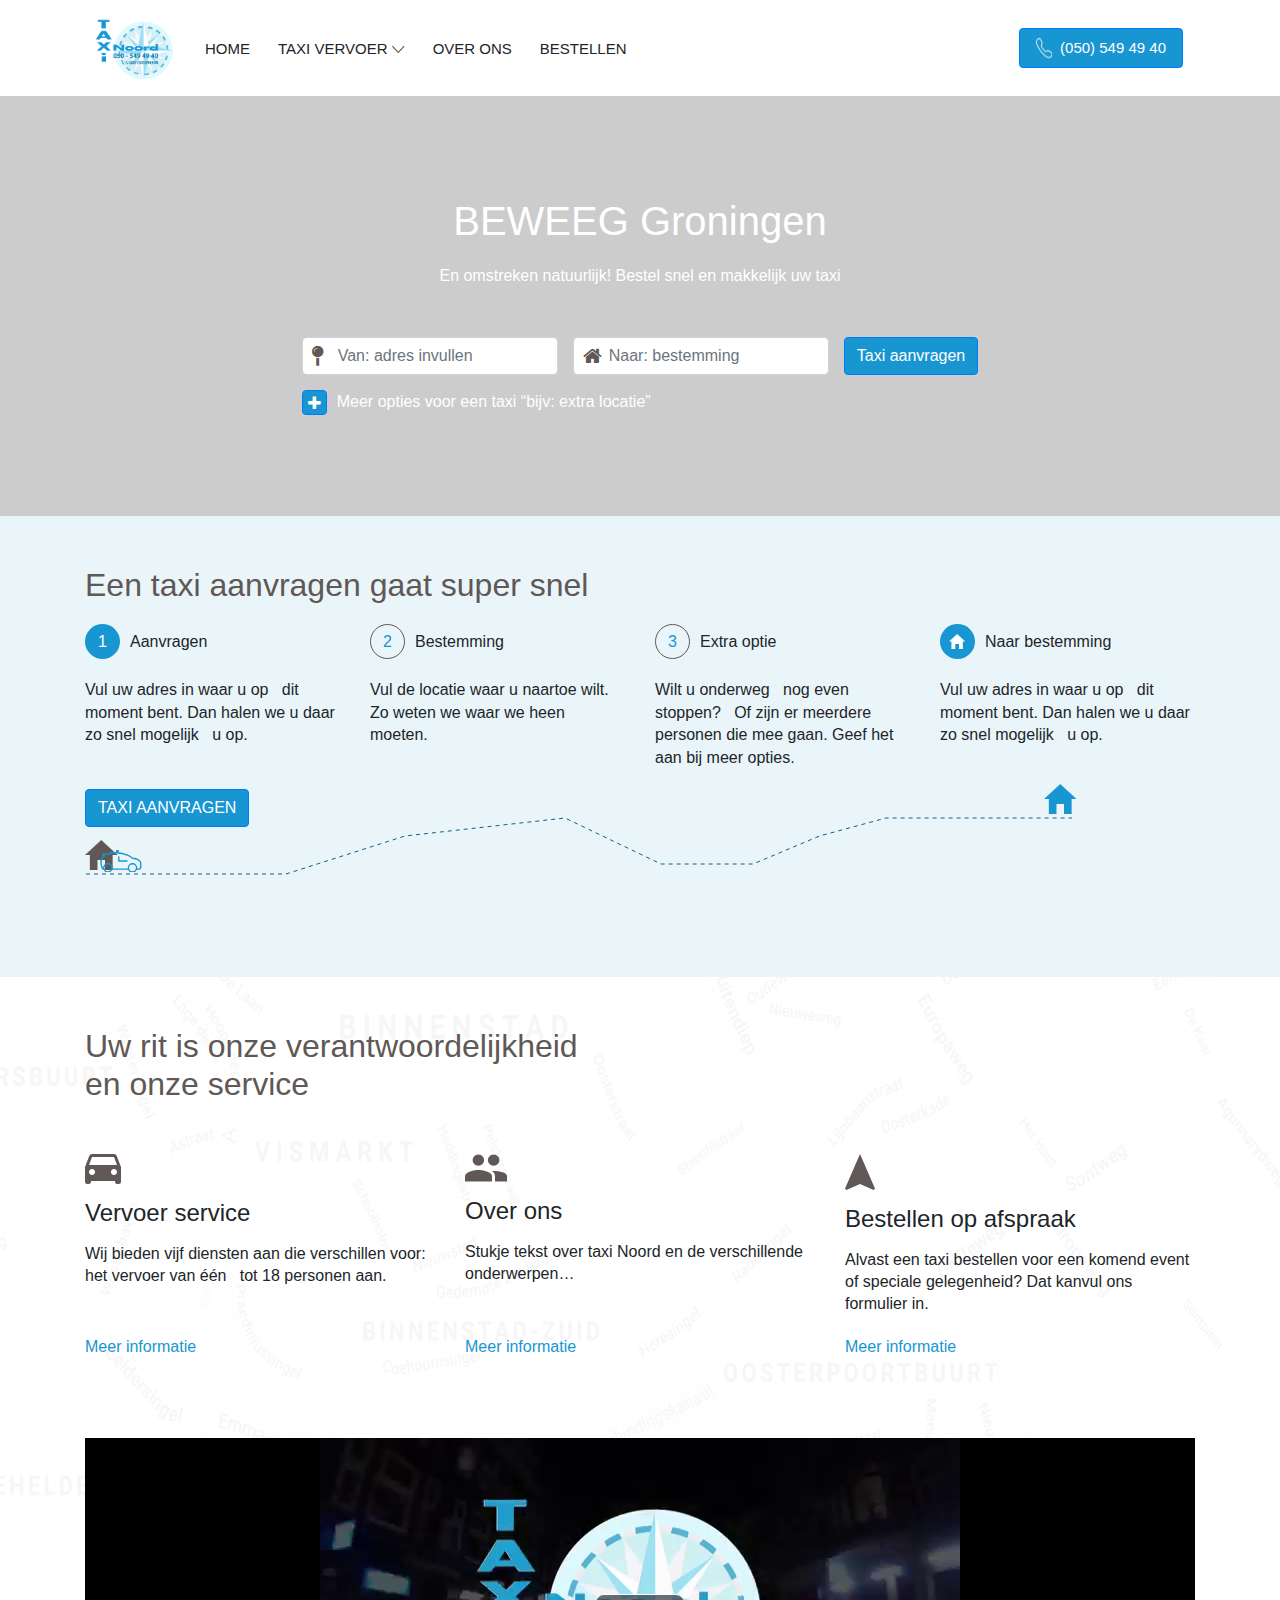
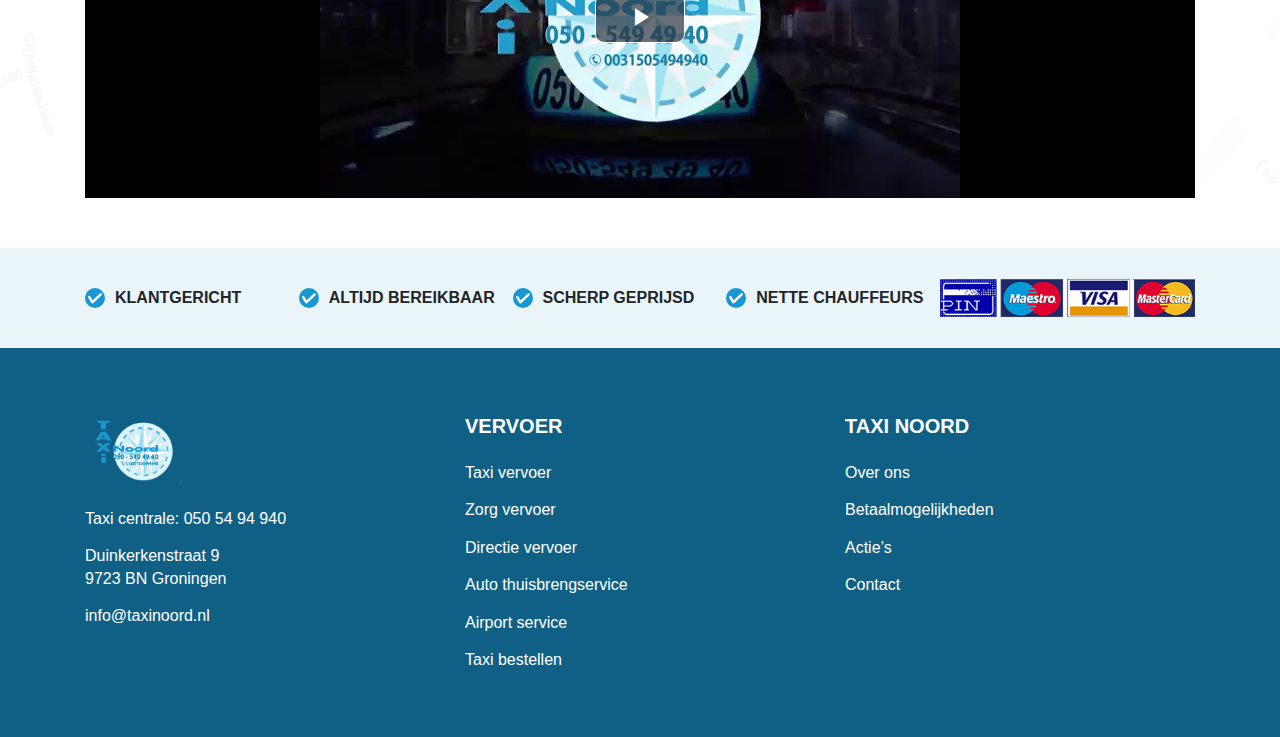
==== commit 34d2d979: "intial commit (any name )" ====
--- a/index.html
+++ b/index.html
@@ -17,7 +17,9 @@
     <link href="css/videojs.css" rel="stylesheet" />
     <!-- Custom styles for this template -->
     <link href="css/app.css" rel="stylesheet" />
-
+    <style>
+      
+    </style>
 </head>
 
 <body>
@@ -171,7 +173,20 @@
                     </div>
                 </div>
             </div>
-        </div>
+
+
+            <div class="animation-container" style="position:relative;">
+                <img class="left-home" src="images/icons/ion-android-home-ionicons_2.png" alt="Alternate Text" />
+                <img class="right-home" src="images/icons/ion-android-home-ionicons_3.png" alt="Alternate Text" />
+                <div id="car-svg" class="car-svg">
+                    <img src="images/Taxi.svg" />
+                </div>
+                <svg id="line-svg" class="line-svg" width="1000" height="100">
+                    <path  d="M1,281.999914 L201,281.999914 L320,244 L480,226 L576,272 L668,272 L734.625173,243.964979 L801,226 L977,226 L987,226"></path>
+                </svg>
+            </div>
+        </div>
+
     </section>
 
 
@@ -291,9 +306,9 @@
                     </div>
                     <div class="col-12 col-sm-4  col-lg-3 justify-content-sm-center  d-flex justify-content-start align-items-center">
                         <picture>
-                            <source srcset="images/icons/betaalmethodes.png" media="(max-width:768px)" />
-                            <source srcset="images/icons/betaalmethodes@2x.png" media="(min-width:768px)" />
-                            <img src="images/icons/ion-checkmark-round-ionicons.png" class="img-fluid" alt="Alternate Text" />
+                            <source srcset="images/cards.png" media="(max-width:768px)" />
+                            <source srcset="images/cards.png" media="(min-width:768px)" />
+                            <img src="images/cards.png" class="img-fluid" alt="Alternate Text" />
                         </picture>
                     </div>
                 </div>
@@ -373,7 +388,7 @@
     <script src="Scripts/jquery-3.0.0.js"></script>
     <script src="Scripts/bootstrap.js"></script>
     <script src="js/videojs.js"></script>
+    <script src="Scripts/anime.min.js"></script>
     <script src="js/app.js"></script>
-
 </body>
 </html>
--- a/css/app.css
+++ b/css/app.css
@@ -1,4 +1,4 @@
-﻿/*@import
+/*@import
   'vendors/normalize';*/
 /**
  * Set up a decent box model on the root element
@@ -184,6 +184,8 @@
     margin-right: 10px; }
 
 .page-footer {
+  position: relative;
+  z-index: 10;
   background-color: #106086;
   color: #ffffff; }
   .page-footer .logo {
@@ -264,13 +266,32 @@
 .list-group .done i {
   display: inline; }
 
-/*.fixed-side {
-    position: fixed;
-    right: 10%;
-    top: 10%;
-    width: 350px;
-    z-index: -1;
-}*/
+.fixed {
+  position: fixed;
+  right: 10%;
+  top: 28px;
+  width: 350px;
+  z-index: 10; }
+  @media (max-width: 1310px) {
+    .fixed {
+      right: 8%; } }
+  @media (max-width: 1250px) {
+    .fixed {
+      right: 6%; } }
+  @media (max-width: 1130px) {
+    .fixed {
+      right: 3%; } }
+  @media (max-width: 1070px) {
+    .fixed {
+      right: 2%; } }
+  @media (max-width: 768px) {
+    .fixed {
+      position: initial;
+      width: 100%; } }
+
+.fixed-side .big-box {
+  background-color: white; }
+
 .apply-section {
   background-color: #eaf5fa; }
   .apply-section .apply-content .apply-title {
@@ -301,6 +322,10 @@
   @media (max-width: 576px) {
     .apply-section .apply-content .taxi-btn {
       width: 100%; } }
+  .apply-section .active {
+    color: #ffffff !important;
+    background-color: #1896d2;
+    border-color: transparent !important; }
 
 .services-section {
   background-image: url(../../images/schermafbeelding-2019-06-26-om-15-54-15@3x.png);
@@ -338,6 +363,8 @@
       height: 100%; }
 
 .price-section {
+  position: relative;
+  z-index: 10;
   background-color: #eaf5fa; }
   @media (max-width: 768px) {
     .price-section .container {
@@ -391,6 +418,10 @@
 .about-section .first-para {
   font-size: 19px; }
 
+.about-section .rustig-text {
+  font-size: 17px;
+  max-width: 46%; }
+
 .about-section .about-list li {
   font-size: 19px;
   display: flex; }
@@ -523,3 +554,31 @@
     .breadcrumb .breadcrumb-item::before {
       padding-left: 5px !important;
       padding-right: 5px !important; } }
+
+.animation-container {
+  position: relative; }
+  @media (max-width: 1150px) {
+    .animation-container {
+      display: none; } }
+  .animation-container .left-home {
+    position: absolute;
+    top: 13px;
+    left: 0; }
+  .animation-container .right-home {
+    position: absolute;
+    top: -43px;
+    right: 118px; }
+    @media (max-width: 1199px) {
+      .animation-container .right-home {
+        right: -60px !important; } }
+  .animation-container .car-svg {
+    position: absolute;
+    top: -260px;
+    left: -30px; }
+  .animation-container .line-svg {
+    transform: translateY(-45px); }
+    .animation-container .line-svg path {
+      transform: translateY(-190px);
+      stroke-dasharray: 4px;
+      stroke: #106086;
+      fill: none; }
